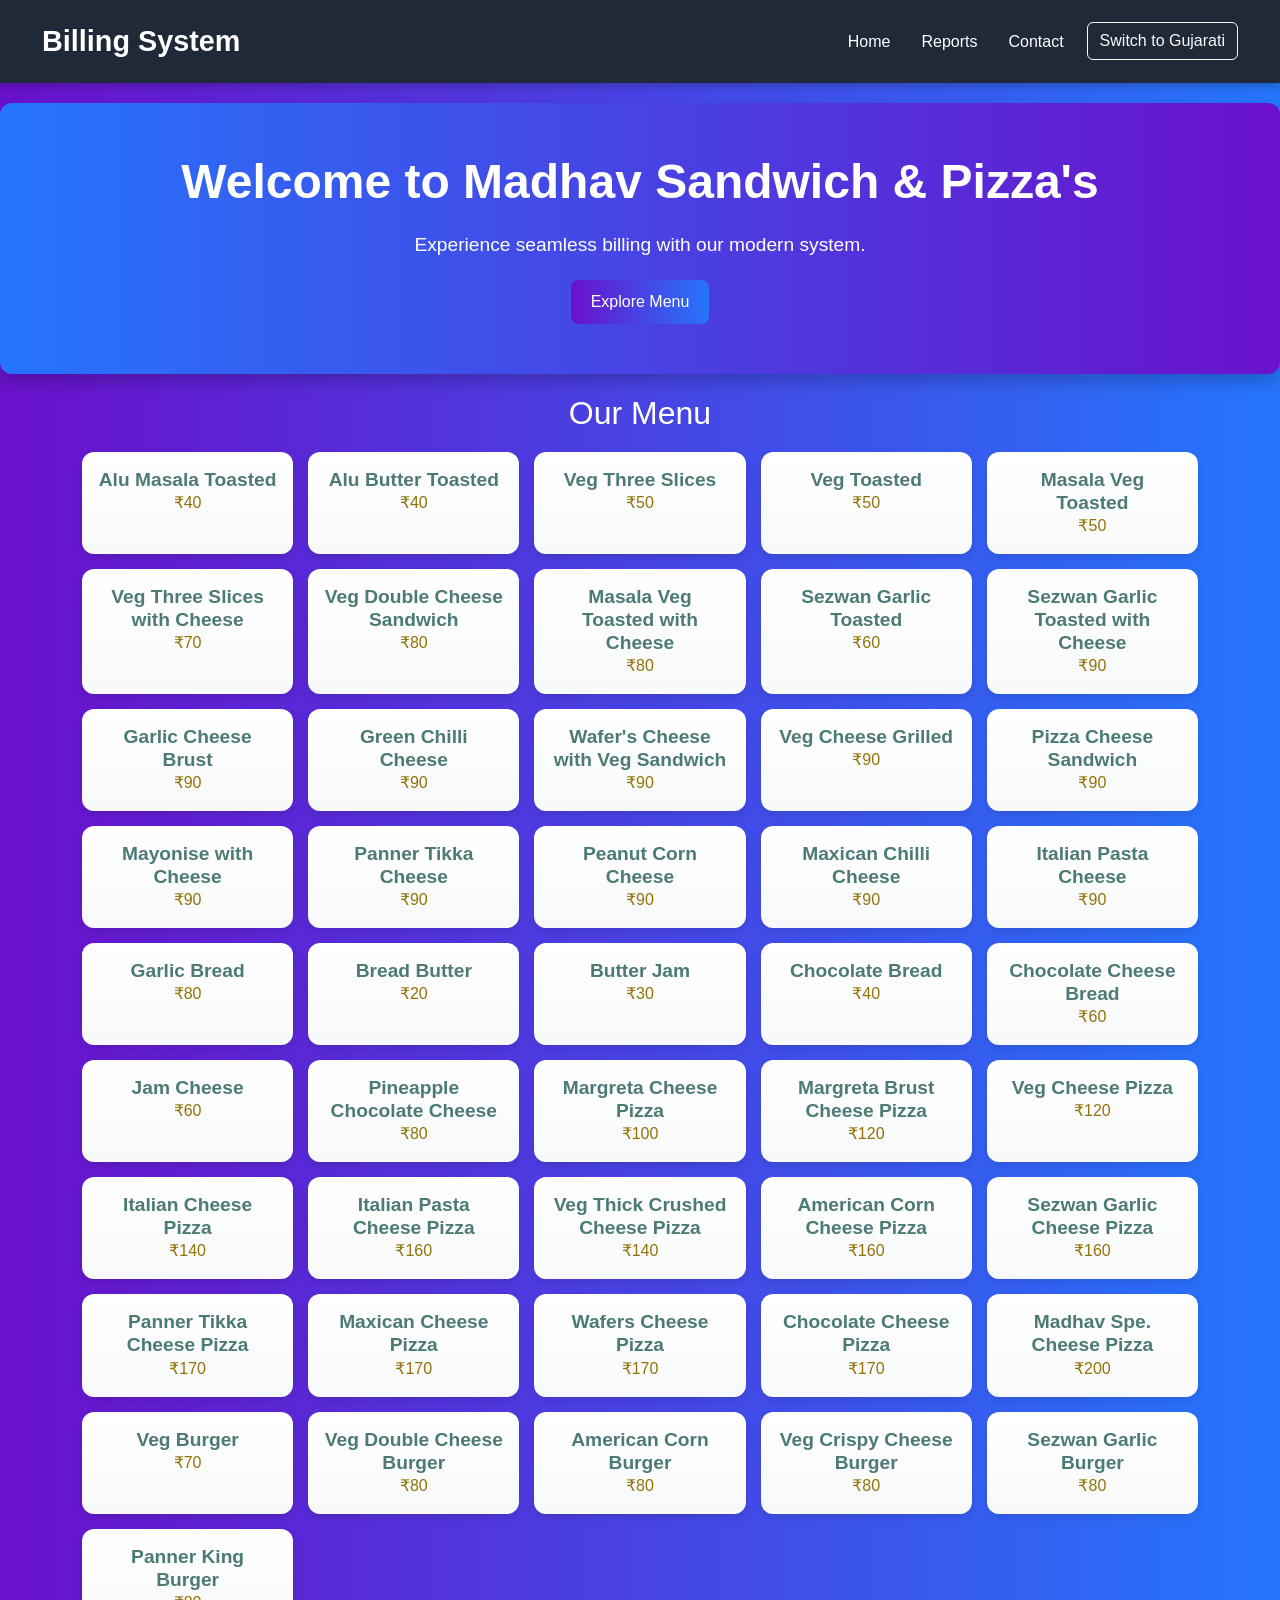
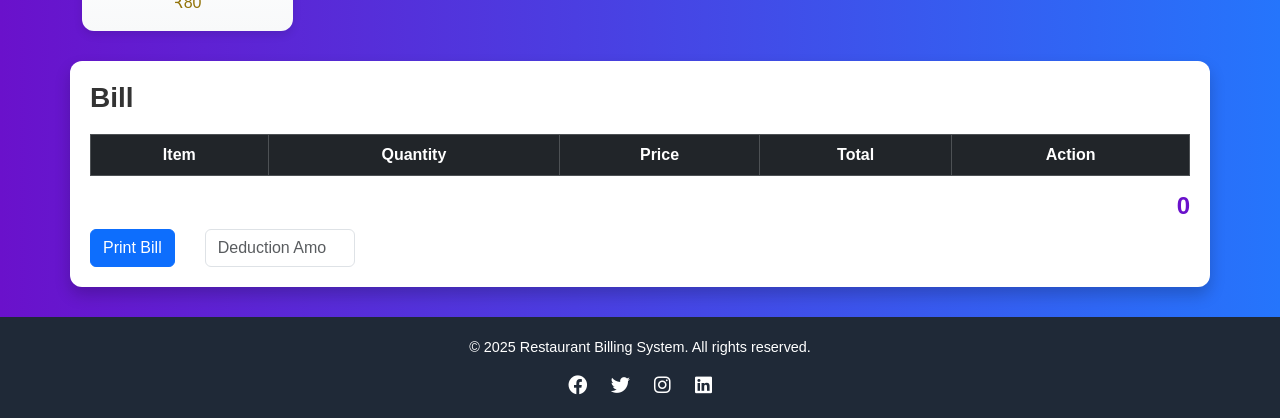
==== index.html @ 5f808d75 "commit" ====
<!DOCTYPE html>
<html lang="en">
<head>
    <meta charset="UTF-8">
    <!-- <meta name="viewport" content="width=device-width, initial-scale=1.0"> -->
    <meta name="viewport" content="width=1000, user-scalable=no">
    <!-- <meta name="viewport" content="width=1000, initial-scale=0.5, user-scalable=no"> -->
    <title>Restaurant Billing System</title>
    <link rel="stylesheet" href="https://cdn.jsdelivr.net/npm/bootstrap@5.3.0/dist/css/bootstrap.min.css">
    <link href="https://cdnjs.cloudflare.com/ajax/libs/font-awesome/6.0.0-beta3/css/all.min.css" rel="stylesheet">
    <link rel="stylesheet" href="style.css">
    <link rel="icon" type="image/x-icon" href="/images/favicon.ico">
    <style>
         .highlight {
        background-color: #ffeb3b; /* Yellow highlight */
        transition: background-color 0.3s ease;
    }
    </style>
</head>
<body>
    <!-- Navbar -->
    <nav class="navbar navbar-expand-lg">
        <div class="container-fluid">
            <a class="navbar-brand" href="#" >Billing System</a>
            <button class="navbar-toggler" type="button" data-bs-toggle="collapse" data-bs-target="#navbarNav" aria-controls="navbarNav" aria-expanded="false" aria-label="Toggle navigation">
                <span class="navbar-toggler-icon"></span>
            </button>
            <div class="collapse navbar-collapse" id="navbarNav">
                <ul class="navbar-nav ms-auto">
                    <li class="nav-item"><a class="nav-link" href="#">Home</a></li>
                    <li class="nav-item"><a class="nav-link" href="reports.html">Reports</a></li>
                    <li class="nav-item"><a class="nav-link" href="#">Contact</a></li>
                    <li class="nav-item">
                        <button id="language-toggle" class="btn btn-outline-light">Switch to Gujarati</button>
                    </li>
                </ul>
            </div>
        </div>
    </nav>

    <!-- Hero Section -->
    <div class="hero">
        <h1>Welcome to Madhav Sandwich & Pizza's</h1>
        <p>Experience seamless billing with our modern system.</p>
        <button onclick="scrollToBottom()">Explore Menu</button>
    </div>

    <!-- Menu Section -->
    <div class="container">
        <h2 class="text-center">Our Menu</h2>
        <div id="menu-items" class="menu-grid">
            <!-- Items will be dynamically loaded here -->
        </div>
    </div>

    <!-- Bill Section -->
    <div class="container bill-section">
        <h3>Bill</h3>
        <table class="table table-bordered table-hover">
            <thead class="table-dark">
                <tr>
                    <th>Item</th>
                    <th>Quantity</th>
                    <th>Price</th>
                    <th>Total</th>
                    <th>Action</th>
                </tr>
            </thead>
            <tbody id="bill-items">
                <!-- Selected items will be shown here -->
            </tbody>
        </table>
        <h4 class="text-end">Grand Total: <span id="grand-total">0</span></h4>
        <div class="d-flex flex-column flex-md-row justify-content-start align-items-center">
            <button class="btn btn-primary mb-2 mb-md-0" id="print_btn" onclick="printBill()">Print Bill</button>
            <input type="number" id="deduction-amount" class="form-control me-2" placeholder="Deduction Amount" style="width: 150px; margin-left: 30px;">
        </div>
    </div>

    <!-- Footer -->
    <footer>
        <p>&copy; 2025 Restaurant Billing System. All rights reserved.</p>
        <div class="social-icons">
            <i class="fab fa-facebook"></i>
            <i class="fab fa-twitter"></i>
            <i class="fab fa-instagram"></i>
            <i class="fab fa-linkedin"></i>
        </div>
    </footer>

    <script src="https://cdn.jsdelivr.net/npm/bootstrap@5.3.0/dist/js/bootstrap.bundle.min.js"></script>
    <script src="script.js"></script>
    <script>
        function highlightItem(element) {
            // alert("Item clicked: " + element.innerText);
            // Add the highlight class
            element.classList.add('highlight');
    
            // Remove the highlight class after 300 milliseconds
            setTimeout(() => {
                element.classList.remove('highlight');
            }, 1000);
        }
    </script>
</body>
</html>
---- style.css ----
body {
    background: linear-gradient(to right, #6a11cb, #2575fc);
    font-family: 'Poppins', sans-serif;
    color: #ffffff;
    margin: 0;
    padding: 0;
}

/* Navbar */
.navbar {
    background-color: #1f2937;
    padding: 15px 30px;
    box-shadow: 0 4px 8px rgba(0, 0, 0, 0.2);
}
.navbar-brand {
    color: #ffffff !important;
    font-weight: bold;
    font-size: 1.8rem;
}
.navbar-nav .nav-link {
    color: #ffffff !important;
    margin-right: 15px;
    font-size: 1rem;
}
.navbar-nav .nav-link:hover {
    color: #6a11cb !important;
}

/* Hero Section */
.hero {
    text-align: center;
    padding: 50px 20px;
    background: linear-gradient(to right, #2575fc, #6a11cb);
    color: #ffffff;
    border-radius: 12px;
    margin: 20px auto;
    box-shadow: 0 8px 16px rgba(0, 0, 0, 0.2);
}
.hero h1 {
    font-size: 3rem;
    font-weight: bold;
}
.hero p {
    font-size: 1.2rem;
    margin: 20px 0;
}
.hero button {
    background: linear-gradient(to right, #6a11cb, #2575fc);
    border: none;
    padding: 10px 20px;
    font-size: 1rem;
    color: #ffffff;
    border-radius: 8px;
    transition: transform 0.3s, background 0.3s;
}
.hero button:hover {
    background: linear-gradient(to right, #2575fc, #6a11cb);
    transform: scale(1.1);
}

/* Menu Grid */
/* .menu-grid {
    display: grid;
    grid-template-columns: repeat(auto-fit, minmax(250px, 1fr));
    gap: 20px;
    margin-top: 20px;
} */
.menu-grid {
    display: grid;
    grid-template-columns: repeat(auto-fit, minmax(200px, 1fr));
    gap: 15px;
    margin-top: 20px;
}
.item-card {
    cursor: pointer;
    transition: transform 0.3s, box-shadow 0.3s;
    border: none;
    padding: 16px;
    border-radius: 12px;
    background: linear-gradient(to bottom, #ffffff, #f8f9fa);
    text-align: center;
    box-shadow: 0 4px 8px rgba(0, 0, 0, 0.1);
}
.item-card:hover {
    transform: scale(1.05);
    box-shadow: 0 8px 16px rgba(0, 0, 0, 0.2);
}
.item-card img {
    max-width: 100%;
    border-radius: 8px;
    margin-bottom: 10px;
}
.item-card h5 {
    font-size: 1.2rem;
    font-weight: bold;
    color: #333333;
}
.item-card p {
    font-size: 1rem;
    color: #666666;
}

/* Bill Section */
.bill-section {
    background-color: #ffffff;
    border-radius: 12px;
    padding: 20px;
    box-shadow: 0 8px 16px rgba(0, 0, 0, 0.2);
    margin-top: 30px;
}
.bill-section h3 {
    font-weight: bold;
    color: #333333;
}
.table {
    margin-top: 20px;
}
.table th, .table td {
    text-align: center;
    vertical-align: middle;
}
#grand-total {
    font-size: 1.5rem;
    font-weight: bold;
    color: #6a11cb;
}

/* Footer */
footer {
    margin-top: 30px;
    text-align: center;
    color: #ffffff;
    font-size: 0.9rem;
    padding: 20px 0;
    background-color: #1f2937;
}
footer .social-icons i {
    margin: 0 10px;
    font-size: 1.2rem;
    color: #ffffff;
    transition: color 0.3s;
}
footer .social-icons i:hover {
    color: #6a11cb;
}
.highlight{
    background-color: #ffeb3b; /* Yellow highlight */
        /* transition: background-color 0.3s ease; */
}
.item-card:click{
    background-color: #ffeb3b;
}

/* Responsive Design */
@media (max-width: 1024px) {
    .hero h1 {
        font-size: 3rem;
    }
    .hero p {
        font-size: 2rem;
    }
    .hero button {
        font-size: 2rem;
        padding: 8px 16px;
    }
    .bill-section {
        padding: 15px;
    }
    .table th, .table td {
        font-size: 0.9rem;
    }
    .item-card h5 {
        font-size: 2rem;
    }
    .item-card p {
        font-size: 3rem;
    }
    #name-item{
        color: #cfa61f;
    }
    #print_btn{
        font-size: 2rem;
        padding: 8px 16px;
    }
    .highlight {
        background-color: #ffeb3b; /* Yellow highlight */
        transition: background-color 0.3s ease;
    }
    .item-card:click{
        background-color: #ffeb3b;
    }

    .bill-section {
        background-color: #ffffff;
        border-radius: 12px;
        padding: 20px;
        box-shadow: 0 8px 16px rgba(0, 0, 0, 0.2);
        margin-top: 30px;
        font-size: 2rem;
    }
    .bill-section h3 {
        font-weight: bold;
        color: #333333;
        font-size: 2rem;

    }
    .table {
        margin-top: 20px;
        font-size: 2rem;

    }
    .table th, .table td {
        text-align: center;
        vertical-align: middle;
        font-size: 2rem;

    }
    #grand-total {
        /* font-size: 1.5rem; */
        font-weight: bold;
        color: #6a11cb;
        font-size: 3rem;

    }
}
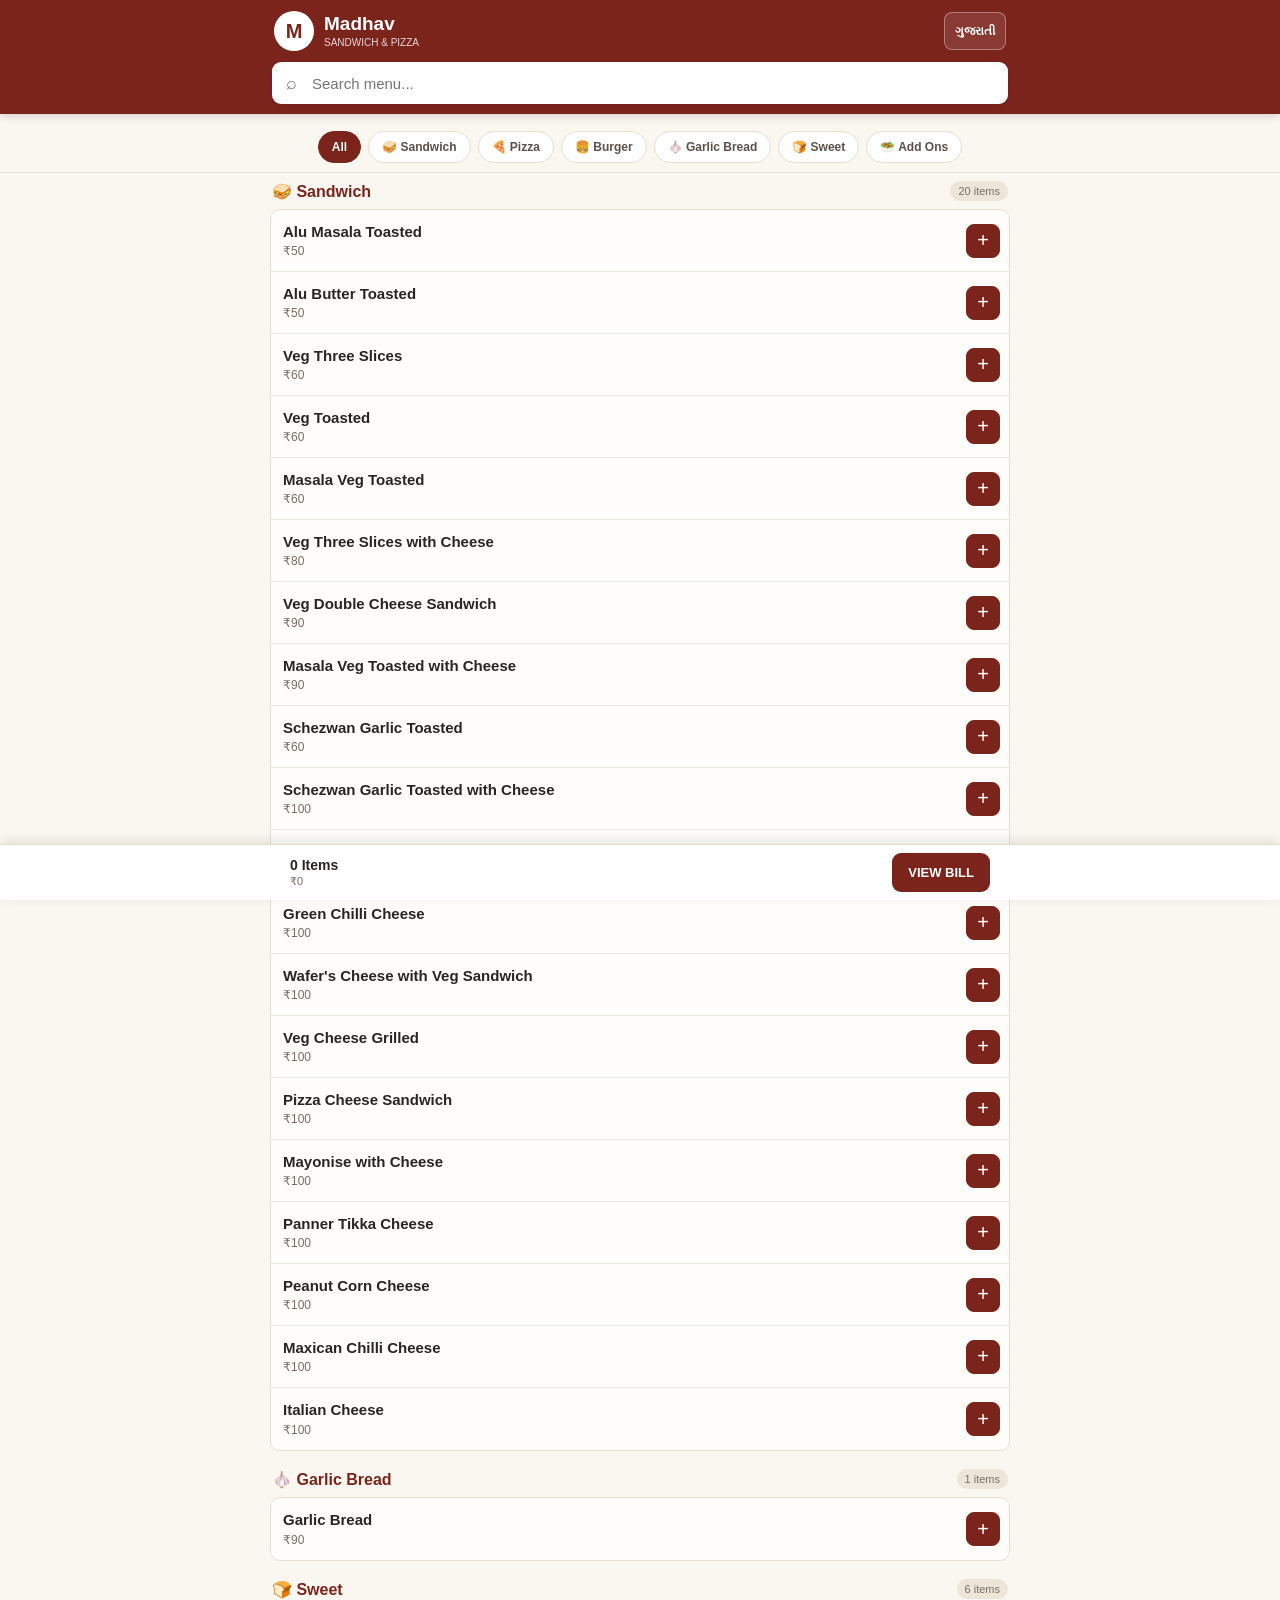
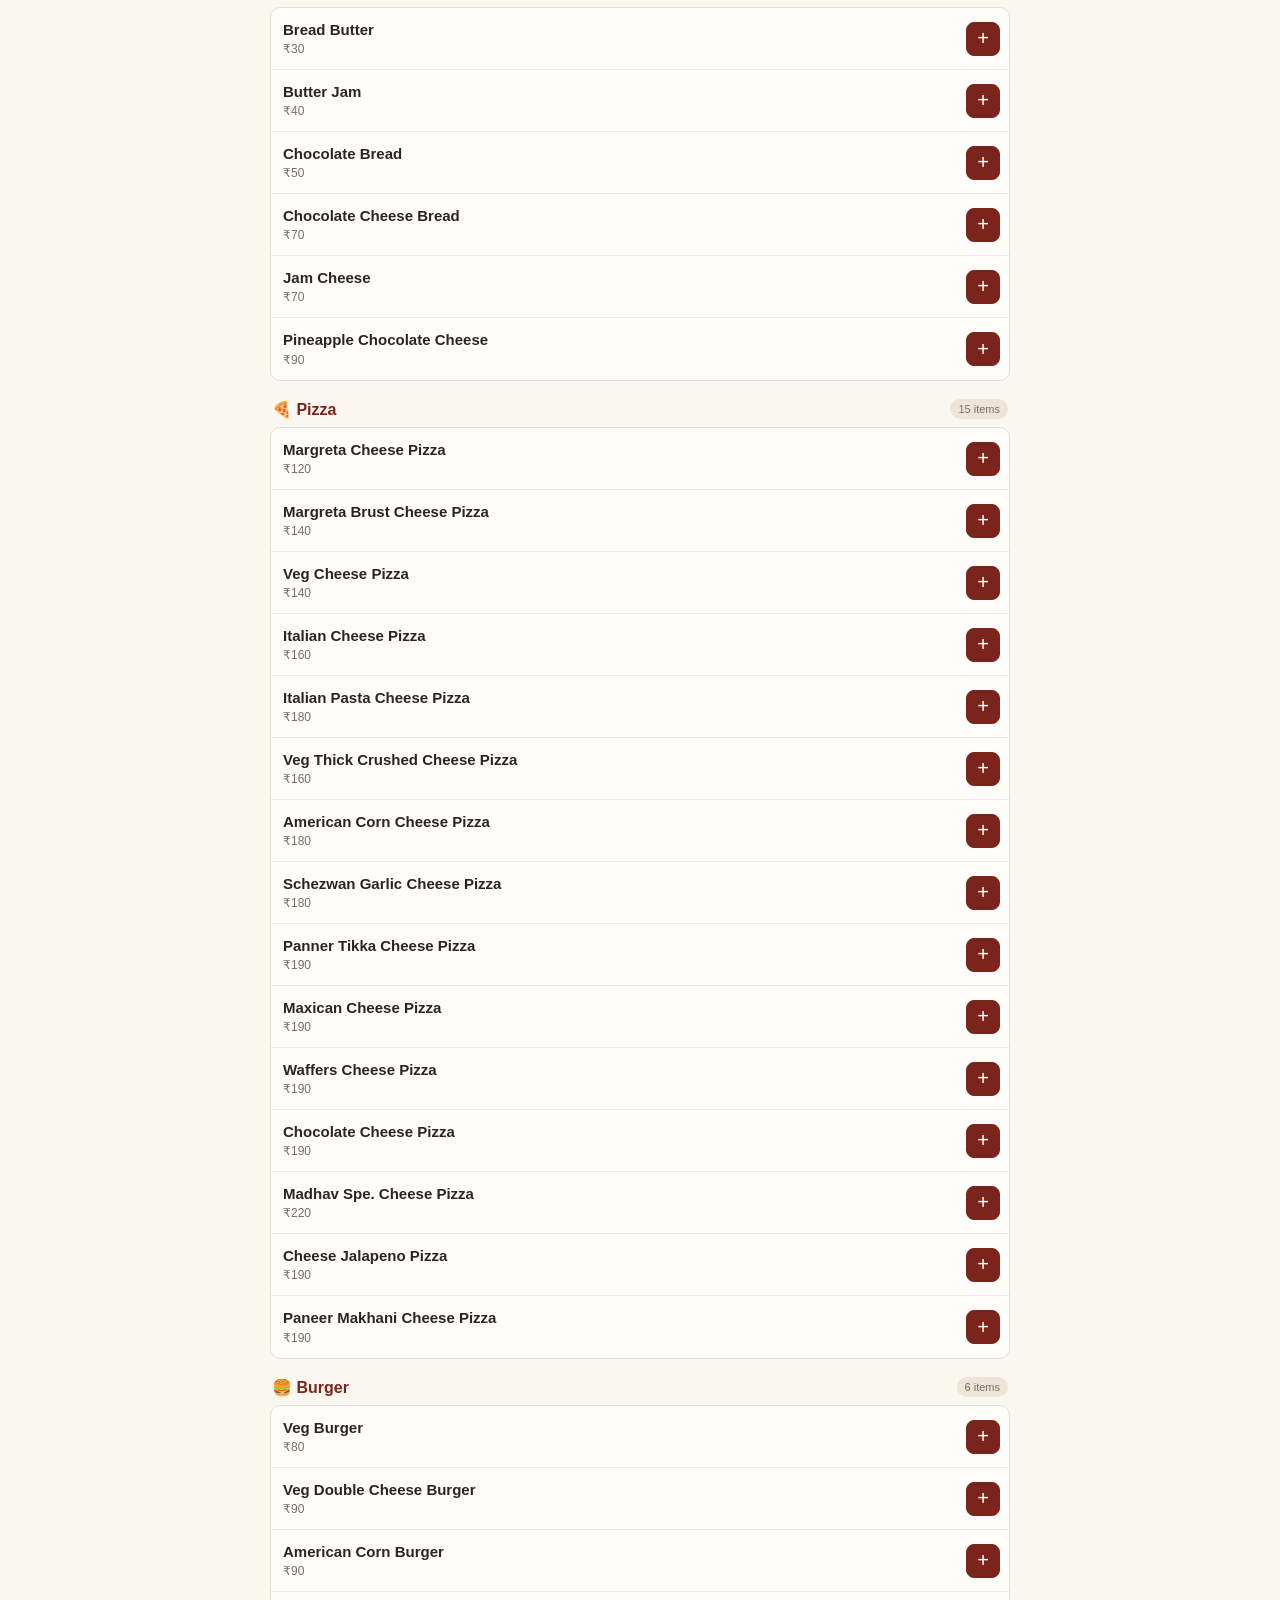
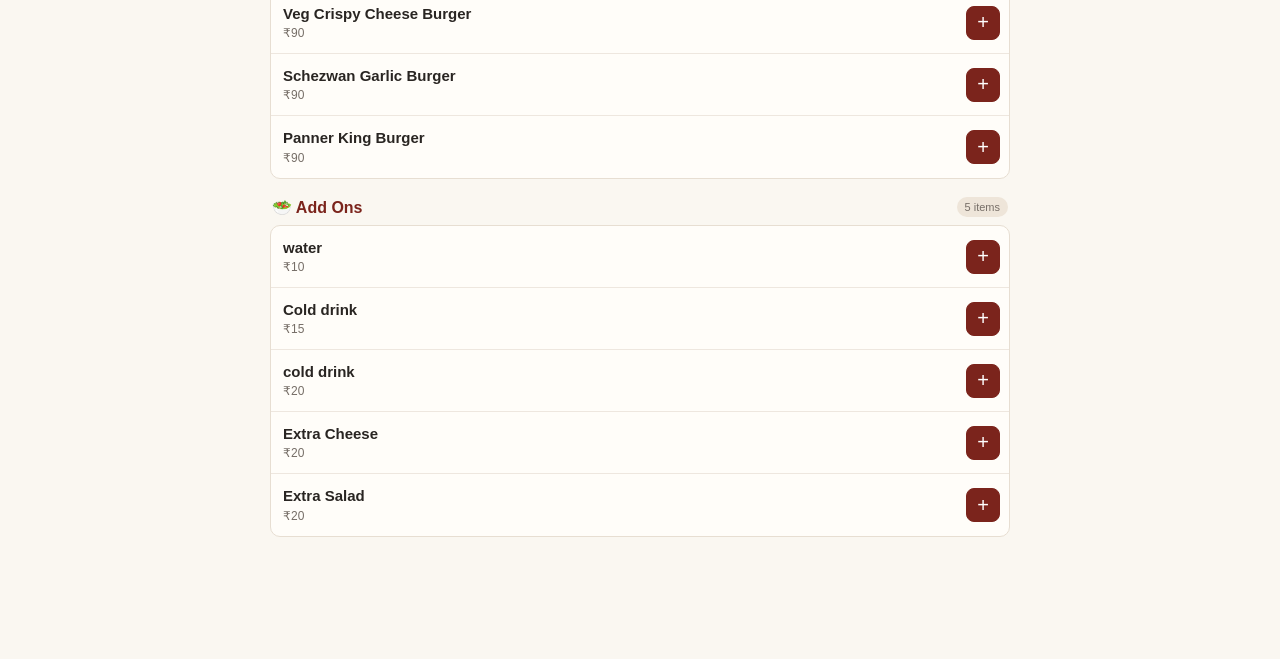
==== commit 405dfe6c: "Rename madhav_billing_single_file.html to index.html" ====
--- a/index.html
+++ b/index.html
@@ -1,106 +1,680 @@
 <!DOCTYPE html>
 <html lang="en">
 <head>
-    <meta charset="UTF-8">
-    <!-- <meta name="viewport" content="width=device-width, initial-scale=1.0"> -->
-    <meta name="viewport" content="width=1000, user-scalable=no">
-    <!-- <meta name="viewport" content="width=1000, initial-scale=0.5, user-scalable=no"> -->
-    <title>Restaurant Billing System</title>
-    <link rel="stylesheet" href="https://cdn.jsdelivr.net/npm/bootstrap@5.3.0/dist/css/bootstrap.min.css">
-    <link href="https://cdnjs.cloudflare.com/ajax/libs/font-awesome/6.0.0-beta3/css/all.min.css" rel="stylesheet">
-    <link rel="stylesheet" href="style.css">
-    <link rel="icon" type="image/x-icon" href="/images/favicon.ico">
-    <style>
-         .highlight {
-        background-color: #ffeb3b; /* Yellow highlight */
-        transition: background-color 0.3s ease;
-    }
-    </style>
+<meta charset="UTF-8">
+<meta name="viewport" content="width=device-width, initial-scale=1.0, maximum-scale=1.0, user-scalable=no">
+<meta name="theme-color" content="#7b241c">
+<title>Madhav Sandwich & Pizza - Billing</title>
+
+<style>
+*{box-sizing:border-box;margin:0;padding:0}
+:root{
+  --red:#7b241c;
+  --red-dark:#5f1b15;
+  --cream:#faf7f1;
+  --card:#fffdf9;
+  --gold:#d7a33d;
+  --green:#3f6338;
+  --text:#292522;
+  --muted:#766e67;
+  --border:#e7ded2;
+  --danger:#b33a2f;
+}
+html,body{min-height:100%;font-family:Arial,Helvetica,sans-serif;background:var(--cream);color:var(--text)}
+body{padding-bottom:86px}
+
+/* Header */
+.header{
+  position:sticky;top:0;z-index:50;
+  background:var(--red);color:#fff;
+  box-shadow:0 2px 8px rgba(0,0,0,.16)
+}
+.header-main{
+  min-height:62px;padding:10px 14px;
+  display:flex;align-items:center;justify-content:space-between;gap:10px
+}
+.brand{display:flex;align-items:center;gap:10px;min-width:0}
+.brand-mark{
+  width:40px;height:40px;border-radius:50%;
+  background:#fff;color:var(--red);
+  display:grid;place-items:center;font-size:20px;font-weight:800
+}
+.brand h1{font-size:19px;line-height:1.05;white-space:nowrap}
+.brand p{font-size:10px;opacity:.82;margin-top:3px}
+.header-actions{display:flex;gap:6px}
+.icon-btn,.lang-btn{
+  border:1px solid rgba(255,255,255,.35);
+  background:rgba(255,255,255,.1);color:#fff;
+  border-radius:8px;min-height:38px;padding:0 10px;
+  font-weight:700;cursor:pointer
+}
+.lang-btn{font-size:12px}
+
+/* Search */
+.search-wrap{padding:0 12px 10px}
+.search{
+  width:100%;height:42px;border:0;border-radius:9px;
+  padding:0 14px 0 40px;font-size:15px;outline:none;
+  background:#fff;color:var(--text);
+  box-shadow:0 1px 5px rgba(0,0,0,.13)
+}
+.search-box{position:relative}
+.search-box span{
+  position:absolute;left:14px;top:50%;transform:translateY(-50%);
+  color:#777;font-size:18px
+}
+
+/* Categories */
+.categories{
+  position:sticky;top:122px;z-index:40;
+  background:var(--cream);border-bottom:1px solid var(--border);
+  padding:9px 10px;display:flex;gap:7px;overflow-x:auto;
+  scrollbar-width:none
+}
+.categories::-webkit-scrollbar{display:none}
+.category{
+  flex:0 0 auto;border:1px solid var(--border);
+  background:#fff;border-radius:20px;padding:8px 13px;
+  font-size:12px;font-weight:700;color:#5b5149;cursor:pointer
+}
+.category.active{background:var(--red);border-color:var(--red);color:#fff}
+
+/* Main */
+.main{max-width:700px;margin:auto;padding:12px 10px}
+.section{margin-bottom:18px;scroll-margin-top:175px}
+.section-title{
+  display:flex;align-items:center;justify-content:space-between;
+  margin:4px 2px 8px
+}
+.section-title h2{font-size:16px;color:var(--red)}
+.section-title span{
+  font-size:11px;color:var(--muted);background:#eee5d9;
+  padding:4px 8px;border-radius:12px
+}
+.menu-list{
+  background:var(--card);border:1px solid var(--border);
+  border-radius:10px;overflow:hidden
+}
+.item{
+  min-height:58px;padding:8px 9px 8px 12px;
+  display:flex;align-items:center;gap:9px;
+  border-bottom:1px solid #eee7df
+}
+.item:last-child{border-bottom:0}
+.item-info{min-width:0;flex:1}
+.item-name{font-size:14px;font-weight:600;line-height:1.25}
+.item-price{font-size:12px;color:var(--muted);margin-top:3px}
+.qty-controls{display:flex;align-items:center;gap:6px}
+.qty{
+  min-width:22px;text-align:center;font-size:12px;font-weight:700
+}
+.add-btn,.minus-btn,.plus-btn{
+  width:34px;height:34px;border-radius:8px;border:1px solid var(--red);
+  display:grid;place-items:center;font-size:20px;cursor:pointer
+}
+.add-btn,.plus-btn{background:var(--red);color:#fff}
+.minus-btn{background:#fff;color:var(--red)}
+.add-btn:active,.plus-btn:active,.minus-btn:active{transform:scale(.96)}
+.selected{
+  background:#fff8ee;
+  border-left:3px solid var(--gold);
+  padding-left:9px
+}
+
+/* Empty */
+.empty{text-align:center;padding:38px 15px;color:var(--muted);font-size:14px}
+
+/* Bottom cart */
+.cart-bar{
+  position:fixed;left:0;right:0;bottom:0;z-index:80;
+  background:#fff;border-top:1px solid var(--border);
+  box-shadow:0 -3px 12px rgba(0,0,0,.1);
+  padding:8px 10px calc(8px + env(safe-area-inset-bottom))
+}
+.cart-inner{max-width:700px;margin:auto;display:flex;align-items:center;gap:9px}
+.cart-summary{flex:1;min-width:0}
+.cart-summary strong{display:block;font-size:14px}
+.cart-summary small{display:block;color:var(--muted);font-size:11px;margin-top:2px}
+.view-bill{
+  border:0;background:var(--red);color:#fff;
+  border-radius:9px;padding:12px 16px;font-weight:800;
+  font-size:13px;cursor:pointer
+}
+
+/* Drawer/modal */
+.overlay{
+  display:none;position:fixed;inset:0;z-index:100;
+  background:rgba(0,0,0,.5)
+}
+.overlay.show{display:block}
+.sheet{
+  position:absolute;left:0;right:0;bottom:0;
+  max-height:90vh;background:#fff;border-radius:16px 16px 0 0;
+  overflow:hidden;display:flex;flex-direction:column
+}
+.sheet-head{
+  padding:13px 15px;border-bottom:1px solid var(--border);
+  display:flex;align-items:center;justify-content:space-between
+}
+.sheet-head h2{font-size:18px;color:var(--red)}
+.close{
+  width:34px;height:34px;border:0;border-radius:50%;
+  background:#f1ebe3;color:#333;font-size:20px;cursor:pointer
+}
+.bill-content{padding:10px 14px;overflow:auto}
+.bill-row{
+  display:flex;justify-content:space-between;gap:10px;
+  padding:10px 0;border-bottom:1px dashed #ddd
+}
+.bill-name{font-size:13px;font-weight:600}
+.bill-meta{font-size:11px;color:var(--muted);margin-top:3px}
+.bill-total{
+  padding:13px 0;font-size:17px;font-weight:800;
+  display:flex;justify-content:space-between
+}
+.bill-actions{
+  padding:10px 14px 14px;border-top:1px solid var(--border);
+  display:flex;gap:8px
+}
+.action{
+  flex:1;height:44px;border-radius:8px;border:1px solid var(--border);
+  background:#fff;font-weight:700;cursor:pointer
+}
+.action.primary{background:var(--red);border-color:var(--red);color:#fff}
+.action.danger{color:var(--danger);border-color:#e4c3be}
+
+/* Toast */
+.toast{
+  position:fixed;left:50%;bottom:92px;transform:translateX(-50%) translateY(15px);
+  z-index:150;background:#27231f;color:#fff;padding:9px 13px;
+  border-radius:8px;font-size:12px;opacity:0;pointer-events:none;
+  transition:.2s
+}
+.toast.show{opacity:1;transform:translateX(-50%) translateY(0)}
+
+/* Desktop */
+@media(min-width:701px){
+  body{padding-bottom:92px}
+  .header-main,.search-wrap,.main{max-width:760px;margin-left:auto;margin-right:auto}
+  .categories{justify-content:center}
+  .item{min-height:62px}
+  .item-name{font-size:15px}
+  .sheet{left:50%;right:auto;width:620px;transform:translateX(-50%)}
+}
+
+/* Small phones */
+@media(max-width:360px){
+  .brand h1{font-size:17px}
+  .brand p{font-size:9px}
+  .item-name{font-size:13px}
+  .category{padding:7px 10px}
+  .add-btn,.minus-btn,.plus-btn{width:32px;height:32px}
+  .view-bill{padding:11px 12px}
+}
+</style>
 </head>
+
 <body>
-    <!-- Navbar -->
-    <nav class="navbar navbar-expand-lg">
-        <div class="container-fluid">
-            <a class="navbar-brand" href="#" >Billing System</a>
-            <button class="navbar-toggler" type="button" data-bs-toggle="collapse" data-bs-target="#navbarNav" aria-controls="navbarNav" aria-expanded="false" aria-label="Toggle navigation">
-                <span class="navbar-toggler-icon"></span>
-            </button>
-            <div class="collapse navbar-collapse" id="navbarNav">
-                <ul class="navbar-nav ms-auto">
-                    <li class="nav-item"><a class="nav-link" href="#">Home</a></li>
-                    <li class="nav-item"><a class="nav-link" href="reports.html">Reports</a></li>
-                    <li class="nav-item"><a class="nav-link" href="#">Contact</a></li>
-                    <li class="nav-item">
-                        <button id="language-toggle" class="btn btn-outline-light">Switch to Gujarati</button>
-                    </li>
-                </ul>
-            </div>
+
+<header class="header">
+  <div class="header-main">
+    <div class="brand">
+      <div class="brand-mark">M</div>
+      <div>
+        <h1>Madhav</h1>
+        <p id="subtitle">SANDWICH & PIZZA</p>
+      </div>
+    </div>
+    <div class="header-actions">
+      <button class="lang-btn" id="languageBtn" onclick="toggleLanguage()">ગુજરાતી</button>
+    </div>
+  </div>
+
+  <div class="search-wrap">
+    <div class="search-box">
+      <span>⌕</span>
+      <input id="searchInput" class="search" type="search"
+             placeholder="Search menu..." autocomplete="off">
+    </div>
+  </div>
+</header>
+
+<nav class="categories" id="categories"></nav>
+
+<main class="main" id="menu"></main>
+
+<div class="cart-bar">
+  <div class="cart-inner">
+    <div class="cart-summary">
+      <strong id="cartItems">0 Items</strong>
+      <small id="cartTotal">₹0</small>
+    </div>
+    <button class="view-bill" onclick="openBill()" id="billButton">VIEW BILL</button>
+  </div>
+</div>
+
+<div class="overlay" id="billOverlay" onclick="overlayClick(event)">
+  <div class="sheet">
+    <div class="sheet-head">
+      <h2 id="billTitle">Current Bill</h2>
+      <button class="close" onclick="closeBill()">×</button>
+    </div>
+    <div class="bill-content" id="billContent"></div>
+    <div class="bill-actions">
+      <button class="action danger" onclick="clearCart()">Clear</button>
+      <button class="action primary" onclick="printBill()">Print Bill</button>
+    </div>
+  </div>
+</div>
+
+<div class="toast" id="toast"></div>
+
+<script>
+/* =========================
+   MENU DATA
+   ========================= */
+
+const englishItems = [
+  {id:1,name:"Alu Masala Toasted",price:50,cat:"sandwich"},
+  {id:2,name:"Alu Butter Toasted",price:50,cat:"sandwich"},
+  {id:3,name:"Veg Three Slices",price:60,cat:"sandwich"},
+  {id:4,name:"Veg Toasted",price:60,cat:"sandwich"},
+  {id:5,name:"Masala Veg Toasted",price:60,cat:"sandwich"},
+  {id:6,name:"Veg Three Slices with Cheese",price:80,cat:"sandwich"},
+  {id:7,name:"Veg Double Cheese Sandwich",price:90,cat:"sandwich"},
+  {id:8,name:"Masala Veg Toasted with Cheese",price:90,cat:"sandwich"},
+  {id:9,name:"Schezwan Garlic Toasted",price:60,cat:"sandwich"},
+  {id:10,name:"Schezwan Garlic Toasted with Cheese",price:100,cat:"sandwich"},
+  {id:11,name:"Garlic Cheese Brust",price:100,cat:"sandwich"},
+  {id:12,name:"Green Chilli Cheese",price:100,cat:"sandwich"},
+  {id:13,name:"Wafer's Cheese with Veg Sandwich",price:100,cat:"sandwich"},
+  {id:14,name:"Veg Cheese Grilled",price:100,cat:"sandwich"},
+  {id:15,name:"Pizza Cheese Sandwich",price:100,cat:"sandwich"},
+  {id:16,name:"Mayonise with Cheese",price:100,cat:"sandwich"},
+  {id:17,name:"Panner Tikka Cheese",price:100,cat:"sandwich"},
+  {id:18,name:"Peanut Corn Cheese",price:100,cat:"sandwich"},
+  {id:19,name:"Maxican Chilli Cheese",price:100,cat:"sandwich"},
+  {id:20,name:"Italian Cheese",price:100,cat:"sandwich"},
+
+  {id:21,name:"Garlic Bread",price:90,cat:"garlic"},
+
+  {id:22,name:"Bread Butter",price:30,cat:"sweet"},
+  {id:23,name:"Butter Jam",price:40,cat:"sweet"},
+  {id:24,name:"Chocolate Bread",price:50,cat:"sweet"},
+  {id:25,name:"Chocolate Cheese Bread",price:70,cat:"sweet"},
+  {id:26,name:"Jam Cheese",price:70,cat:"sweet"},
+  {id:27,name:"Pineapple Chocolate Cheese",price:90,cat:"sweet"},
+
+  {id:28,name:"Margreta Cheese Pizza",price:120,cat:"pizza"},
+  {id:29,name:"Margreta Brust Cheese Pizza",price:140,cat:"pizza"},
+  {id:30,name:"Veg Cheese Pizza",price:140,cat:"pizza"},
+  {id:31,name:"Italian Cheese Pizza",price:160,cat:"pizza"},
+  {id:32,name:"Italian Pasta Cheese Pizza",price:180,cat:"pizza"},
+  {id:33,name:"Veg Thick Crushed Cheese Pizza",price:160,cat:"pizza"},
+  {id:34,name:"American Corn Cheese Pizza",price:180,cat:"pizza"},
+  {id:35,name:"Schezwan Garlic Cheese Pizza",price:180,cat:"pizza"},
+  {id:36,name:"Panner Tikka Cheese Pizza",price:190,cat:"pizza"},
+  {id:37,name:"Maxican Cheese Pizza",price:190,cat:"pizza"},
+  {id:38,name:"Waffers Cheese Pizza",price:190,cat:"pizza"},
+  {id:39,name:"Chocolate Cheese Pizza",price:190,cat:"pizza"},
+  {id:40,name:"Madhav Spe. Cheese Pizza",price:220,cat:"pizza"},
+  {id:47,name:"Cheese Jalapeno Pizza",price:190,cat:"pizza"},
+  {id:48,name:"Paneer Makhani Cheese Pizza",price:190,cat:"pizza"},
+
+  {id:41,name:"Veg Burger",price:80,cat:"burger"},
+  {id:42,name:"Veg Double Cheese Burger",price:90,cat:"burger"},
+  {id:43,name:"American Corn Burger",price:90,cat:"burger"},
+  {id:44,name:"Veg Crispy Cheese Burger",price:90,cat:"burger"},
+  {id:45,name:"Schezwan Garlic Burger",price:90,cat:"burger"},
+  {id:46,name:"Panner King Burger",price:90,cat:"burger"},
+
+  {id:53,name:"water",price:10,cat:"addon"},
+  {id:49,name:"Cold drink",price:15,cat:"addon"},
+  {id:50,name:"cold drink",price:20,cat:"addon"},
+  {id:51,name:"Extra Cheese",price:20,cat:"addon"},
+  {id:52,name:"Extra Salad",price:20,cat:"addon"}
+];
+
+const gujaratiItems = [
+  {id:1,name:"આલુ મસાલા ટોસ્ટેડ",price:50,cat:"sandwich"},
+  {id:2,name:"આલુ બટર ટોસ્ટેડ",price:50,cat:"sandwich"},
+  {id:3,name:"વેજ થ્રી સ્લાઇસ",price:60,cat:"sandwich"},
+  {id:4,name:"વેજ ટોસ્ટેડ",price:60,cat:"sandwich"},
+  {id:5,name:"મસાલા વેજ ટોસ્ટેડ",price:60,cat:"sandwich"},
+  {id:6,name:"વેજ થ્રી સ્લાઇસ વિથ ચીઝ",price:80,cat:"sandwich"},
+  {id:7,name:"વેજ ડબલ ચીઝ સેન્ડવિચ",price:90,cat:"sandwich"},
+  {id:8,name:"મસાલા વેજ ટોસ્ટેડ વિથ ચીઝ",price:90,cat:"sandwich"},
+  {id:9,name:"શેજવાન ગાર્લિક ટોસ્ટેડ",price:60,cat:"sandwich"},
+  {id:10,name:"શેજવાન ગાર્લિક ટોસ્ટેડ વિથ ચીઝ",price:100,cat:"sandwich"},
+  {id:11,name:"ગાર્લિક ચીઝ બર્સ્ટ",price:100,cat:"sandwich"},
+  {id:12,name:"ગ્રીન ચિલી ચીઝ",price:100,cat:"sandwich"},
+  {id:13,name:"વેફર્સ ચીઝ વિથ વેજ સેન્ડવિચ",price:100,cat:"sandwich"},
+  {id:14,name:"વેજ ચીઝ ગ્રિલ્ડ",price:100,cat:"sandwich"},
+  {id:15,name:"પિઝ્ઝા ચીઝ સેન્ડવિચ",price:100,cat:"sandwich"},
+  {id:16,name:"મેયોનીઝ વિથ ચીઝ",price:100,cat:"sandwich"},
+  {id:17,name:"પનીર ટિક્કા ચીઝ",price:100,cat:"sandwich"},
+  {id:18,name:"પીનટ કોર્ન ચીઝ",price:100,cat:"sandwich"},
+  {id:19,name:"મેક્સિકન ચિલી ચીઝ",price:100,cat:"sandwich"},
+  {id:20,name:"ઈટાલિયન ચીઝ",price:100,cat:"sandwich"},
+
+  {id:21,name:"ગાર્લિક બ્રેડ",price:90,cat:"garlic"},
+
+  {id:22,name:"બ્રેડ બટર",price:30,cat:"sweet"},
+  {id:23,name:"બટર જામ",price:40,cat:"sweet"},
+  {id:24,name:"ચોકલેટ બ્રેડ",price:50,cat:"sweet"},
+  {id:25,name:"ચોકલેટ ચીઝ બ્રેડ",price:70,cat:"sweet"},
+  {id:26,name:"જામ ચીઝ",price:70,cat:"sweet"},
+  {id:27,name:"પાઈનએપલ ચોકલેટ ચીઝ",price:90,cat:"sweet"},
+
+  {id:28,name:"માર્ગ્રેટા ચીઝ પિઝ્ઝા",price:120,cat:"pizza"},
+  {id:29,name:"માર્ગ્રેટા બર્સ્ટ ચીઝ પિઝ્ઝા",price:140,cat:"pizza"},
+  {id:30,name:"વેજ ચીઝ પિઝ્ઝા",price:140,cat:"pizza"},
+  {id:31,name:"ઈટાલિયન ચીઝ પિઝ્ઝા",price:160,cat:"pizza"},
+  {id:32,name:"ઈટાલિયન પાસ્તા ચીઝ પિઝ્ઝા",price:180,cat:"pizza"},
+  {id:33,name:"વેજ થિક ક્રસ્ટ ચીઝ પિઝ્ઝા",price:160,cat:"pizza"},
+  {id:34,name:"અમેરિકન કોર્ન ચીઝ પિઝ્ઝા",price:180,cat:"pizza"},
+  {id:35,name:"શેજવાન ગાર્લિક ચીઝ પિઝ્ઝા",price:180,cat:"pizza"},
+  {id:36,name:"પનીર ટિક્કા ચીઝ પિઝ્ઝા",price:190,cat:"pizza"},
+  {id:37,name:"મેક્સિકન ચીઝ પિઝ્ઝા",price:190,cat:"pizza"},
+  {id:38,name:"વેફર્સ ચીઝ પિઝ્ઝા",price:190,cat:"pizza"},
+  {id:39,name:"ચોકલેટ ચીઝ પિઝ્ઝા",price:190,cat:"pizza"},
+  {id:40,name:"માધવ સ્પેશિયલ ચીઝ પિઝ્ઝા",price:220,cat:"pizza"},
+  {id:47,name:"ચીઝ જલાપેનો પિઝ્ઝા",price:190,cat:"pizza"},
+  {id:48,name:"પનીર મખાની ચીઝ પિઝ્ઝા",price:190,cat:"pizza"},
+
+  {id:41,name:"વેજ બર્ગર",price:80,cat:"burger"},
+  {id:42,name:"વેજ ડબલ ચીઝ બર્ગર",price:90,cat:"burger"},
+  {id:43,name:"અમેરિકન કોર્ન બર્ગર",price:90,cat:"burger"},
+  {id:44,name:"વેજ ક્રિસ્પી ચીઝ બર્ગર",price:90,cat:"burger"},
+  {id:45,name:"શેજવાન ગાર્લિક બર્ગર",price:90,cat:"burger"},
+  {id:46,name:"પનીર કિંગ બર્ગર",price:90,cat:"burger"},
+
+{id:53,name:"પાણી",price:10,cat:"addon"},
+  {id:49,name:"કોલ્ડ ડ્રિંક",price:15,cat:"addon"},
+ {id:50,name:"કોલ્ડ ડ્રિંક",price:20,cat:"addon"},
+  {id:51,name:"એક્સ્ટ્રા ચીઝ",price:20,cat:"addon"},
+  {id:52,name:"એક્સ્ટ્રા સલાડ",price:20,cat:"addon"},
+];
+
+const categories = [
+  {id:"all", en:"All", gu:"બધું"},
+  {id:"sandwich", en:"🥪 Sandwich", gu:"🥪 સેન્ડવિચ"},
+  {id:"pizza", en:"🍕 Pizza", gu:"🍕 પિઝ્ઝા"},
+  {id:"burger", en:"🍔 Burger", gu:"🍔 બર્ગર"},
+  {id:"garlic", en:"🧄 Garlic Bread", gu:"🧄 ગાર્લિક બ્રેડ"},
+  {id:"sweet", en:"🍞 Sweet", gu:"🍞 સ્વીટ"},
+  {id:"addon", en:"🥗 Add Ons", gu:"🥗 એડ ઓન"}
+];
+
+let gujarati = false;
+let activeCategory = "all";
+let cart = {};
+let searchText = "";
+
+function items(){
+  return gujarati ? gujaratiItems : englishItems;
+}
+
+function categoryName(cat){
+  const c = categories.find(x=>x.id===cat);
+  return c ? (gujarati ? c.gu : c.en) : cat;
+}
+
+function renderCategories(){
+  const el = document.getElementById("categories");
+  el.innerHTML = categories.map(c => `
+    <button class="category ${activeCategory===c.id?"active":""}"
+      onclick="selectCategory('${c.id}')">${gujarati?c.gu:c.en}</button>
+  `).join("");
+}
+
+function renderMenu(){
+  const menu = document.getElementById("menu");
+  const q = searchText.trim().toLowerCase();
+
+  let filtered = items().filter(item=>{
+    const matchesCategory = activeCategory==="all" || item.cat===activeCategory;
+    const matchesSearch = !q || item.name.toLowerCase().includes(q);
+    return matchesCategory && matchesSearch;
+  });
+
+  if(!filtered.length){
+    menu.innerHTML = `<div class="empty">${gujarati?"કોઈ આઇટમ મળી નથી":"No items found"}</div>`;
+    return;
+  }
+
+  let html = "";
+  const groups = activeCategory==="all"
+    ? [...new Set(filtered.map(x=>x.cat))]
+    : [activeCategory];
+
+  groups.forEach(cat=>{
+    const group = filtered.filter(x=>x.cat===cat);
+    if(!group.length)return;
+
+    html += `
+      <section class="section" id="section-${cat}">
+        <div class="section-title">
+          <h2>${categoryName(cat)}</h2>
+          <span>${group.length} ${gujarati?"આઇટમ":"items"}</span>
         </div>
-    </nav>
-
-    <!-- Hero Section -->
-    <div class="hero">
-        <h1>Welcome to Madhav Sandwich & Pizza's</h1>
-        <p>Experience seamless billing with our modern system.</p>
-        <button onclick="scrollToBottom()">Explore Menu</button>
-    </div>
-
-    <!-- Menu Section -->
-    <div class="container">
-        <h2 class="text-center">Our Menu</h2>
-        <div id="menu-items" class="menu-grid">
-            <!-- Items will be dynamically loaded here -->
+        <div class="menu-list">
+          ${group.map(renderItem).join("")}
         </div>
-    </div>
-
-    <!-- Bill Section -->
-    <div class="container bill-section">
-        <h3>Bill</h3>
-        <table class="table table-bordered table-hover">
-            <thead class="table-dark">
-                <tr>
-                    <th>Item</th>
-                    <th>Quantity</th>
-                    <th>Price</th>
-                    <th>Total</th>
-                    <th>Action</th>
-                </tr>
-            </thead>
-            <tbody id="bill-items">
-                <!-- Selected items will be shown here -->
-            </tbody>
-        </table>
-        <h4 class="text-end">Grand Total: <span id="grand-total">0</span></h4>
-        <div class="d-flex flex-column flex-md-row justify-content-start align-items-center">
-            <button class="btn btn-primary mb-2 mb-md-0" id="print_btn" onclick="printBill()">Print Bill</button>
-            <input type="number" id="deduction-amount" class="form-control me-2" placeholder="Deduction Amount" style="width: 150px; margin-left: 30px;">
+      </section>
+    `;
+  });
+
+  menu.innerHTML = html;
+}
+
+function renderItem(item){
+  const qty = cart[item.id] || 0;
+  return `
+    <div class="item ${qty?"selected":""}">
+      <div class="item-info">
+        <div class="item-name">${escapeHtml(item.name)}</div>
+        <div class="item-price">₹${item.price}</div>
+      </div>
+      <div class="qty-controls">
+        ${qty ? `
+          <button class="minus-btn" onclick="changeQty(${item.id},-1)">−</button>
+          <span class="qty">${qty}</span>
+          <button class="plus-btn" onclick="changeQty(${item.id},1)">+</button>
+        ` : `
+          <button class="add-btn" onclick="changeQty(${item.id},1)">+</button>
+        `}
+      </div>
+    </div>
+  `;
+}
+
+function escapeHtml(value){
+  return String(value).replace(/[&<>"']/g,c=>({
+    "&":"&amp;","<":"&lt;",">":"&gt;",'"':"&quot;","'":"&#039;"
+  }[c]));
+}
+
+function selectCategory(cat){
+  activeCategory = cat;
+  renderCategories();
+  renderMenu();
+
+  if(cat!=="all"){
+    setTimeout(()=>{
+      const section = document.getElementById("section-"+cat);
+      if(section) section.scrollIntoView({behavior:"smooth",block:"start"});
+    },30);
+  }
+}
+
+function changeQty(id, delta){
+  cart[id] = Math.max(0,(cart[id]||0)+delta);
+  if(cart[id]===0) delete cart[id];
+  renderMenu();
+  updateCart();
+}
+
+function updateCart(){
+  let count=0,total=0;
+  Object.entries(cart).forEach(([id,qty])=>{
+    const item = englishItems.find(x=>x.id===Number(id));
+    if(item){count+=qty;total+=item.price*qty}
+  });
+  document.getElementById("cartItems").textContent =
+    `${count} ${gujarati?(count===1?"આઇટમ":"આઇટમ્સ"):(count===1?"Item":"Items")}`;
+  document.getElementById("cartTotal").textContent = "₹"+total;
+  document.getElementById("billButton").textContent =
+    gujarati ? "બિલ જુઓ" : "VIEW BILL";
+}
+
+function toggleLanguage(){
+  gujarati=!gujarati;
+  document.documentElement.lang = gujarati ? "gu" : "en";
+  document.getElementById("languageBtn").textContent =
+    gujarati ? "English" : "ગુજરાતી";
+  document.getElementById("subtitle").textContent =
+    gujarati ? "સેન્ડવિચ અને પિઝ્ઝા" : "SANDWICH & PIZZA";
+  document.getElementById("searchInput").placeholder =
+    gujarati ? "મેનુ શોધો..." : "Search menu...";
+  renderCategories();
+  renderMenu();
+  updateCart();
+  if(document.getElementById("billOverlay").classList.contains("show")) renderBill();
+}
+
+document.getElementById("searchInput").addEventListener("input",e=>{
+  searchText=e.target.value;
+  renderMenu();
+});
+
+function openBill(){
+  document.getElementById("billOverlay").classList.add("show");
+  renderBill();
+}
+
+function closeBill(){
+  document.getElementById("billOverlay").classList.remove("show");
+}
+
+function overlayClick(e){
+  if(e.target.id==="billOverlay") closeBill();
+}
+
+function renderBill(){
+  const content = document.getElementById("billContent");
+  const entries = Object.entries(cart);
+
+  document.getElementById("billTitle").textContent =
+    gujarati ? "વર્તમાન બિલ" : "Current Bill";
+
+  if(!entries.length){
+    content.innerHTML = `<div class="empty">${gujarati?"હજુ કોઈ આઇટમ ઉમેરેલ નથી":"No items added yet"}</div>`;
+    return;
+  }
+
+  let total=0;
+  content.innerHTML = entries.map(([id,qty])=>{
+    const item = items().find(x=>x.id===Number(id));
+    const baseItem = englishItems.find(x=>x.id===Number(id));
+    const line = baseItem.price*qty;
+    total += line;
+    return `
+      <div class="bill-row">
+        <div>
+          <div class="bill-name">${escapeHtml(item.name)}</div>
+          <div class="bill-meta">₹${baseItem.price} × ${qty}</div>
         </div>
-    </div>
-
-    <!-- Footer -->
-    <footer>
-        <p>&copy; 2025 Restaurant Billing System. All rights reserved.</p>
-        <div class="social-icons">
-            <i class="fab fa-facebook"></i>
-            <i class="fab fa-twitter"></i>
-            <i class="fab fa-instagram"></i>
-            <i class="fab fa-linkedin"></i>
-        </div>
-    </footer>
-
-    <script src="https://cdn.jsdelivr.net/npm/bootstrap@5.3.0/dist/js/bootstrap.bundle.min.js"></script>
-    <script src="script.js"></script>
-    <script>
-        function highlightItem(element) {
-            // alert("Item clicked: " + element.innerText);
-            // Add the highlight class
-            element.classList.add('highlight');
-    
-            // Remove the highlight class after 300 milliseconds
-            setTimeout(() => {
-                element.classList.remove('highlight');
-            }, 1000);
-        }
-    </script>
+        <strong>₹${line}</strong>
+      </div>
+    `;
+  }).join("") + `
+    <div class="bill-total">
+      <span>${gujarati?"કુલ":"Total"}</span>
+      <span>₹${total}</span>
+    </div>
+  `;
+}
+
+function clearCart(){
+  if(!Object.keys(cart).length)return;
+  cart={};
+  renderMenu();
+  updateCart();
+  renderBill();
+  showToast(gujarati?"બિલ સાફ કરવામાં આવ્યું":"Bill cleared");
+}
+
+function printBill(){
+  if(!Object.keys(cart).length){
+    showToast(gujarati?"પહેલા આઇટમ ઉમેરો":"Add items first");
+    return;
+  }
+
+  const entries=Object.entries(cart);
+  let total=0;
+  let rows="";
+
+  entries.forEach(([id,qty])=>{
+    const item=englishItems.find(x=>x.id===Number(id));
+    if(!item)return;
+    const line=item.price*qty;
+    total+=line;
+    rows+=`<tr><td>${item.name}</td><td>${qty}</td><td>₹${line}</td></tr>`;
+  });
+
+  const w=window.open("","_blank","width=420,height=700");
+  if(!w){
+    showToast("Allow pop-ups to print");
+    return;
+  }
+
+  w.document.write(`
+    <!doctype html>
+    <html>
+    <head>
+      <title>Madhav Bill</title>
+      <style>
+        body{font-family:Arial,sans-serif;padding:18px;color:#222}
+        h1{text-align:center;margin:0;font-size:24px}
+        p{text-align:center;margin:4px 0 16px;color:#666}
+        table{width:100%;border-collapse:collapse}
+        th,td{padding:8px 4px;border-bottom:1px solid #ddd;text-align:left;font-size:13px}
+        th:nth-child(2),td:nth-child(2){text-align:center}
+        th:last-child,td:last-child{text-align:right}
+        .total{font-size:18px;font-weight:bold;text-align:right;margin-top:15px}
+      </style>
+    </head>
+    <body>
+      <h1>Madhav</h1>
+      <p>Sandwich & Pizza</p>
+      <table>
+        <thead><tr><th>Item</th><th>Qty</th><th>Amount</th></tr></thead>
+        <tbody>${rows}</tbody>
+      </table>
+      <div class="total">Total: ₹${total}</div>
+      <p>Thank you! Visit again.</p>
+      <script>window.onload=()=>window.print();<\/script>
+    </body>
+    </html>
+  `);
+  w.document.close();
+}
+
+let toastTimer;
+function showToast(message){
+  const t=document.getElementById("toast");
+  t.textContent=message;
+  t.classList.add("show");
+  clearTimeout(toastTimer);
+  toastTimer=setTimeout(()=>t.classList.remove("show"),1800);
+}
+
+/* Initial render */
+renderCategories();
+renderMenu();
+updateCart();
+</script>
+
 </body>
-</html>+</html>
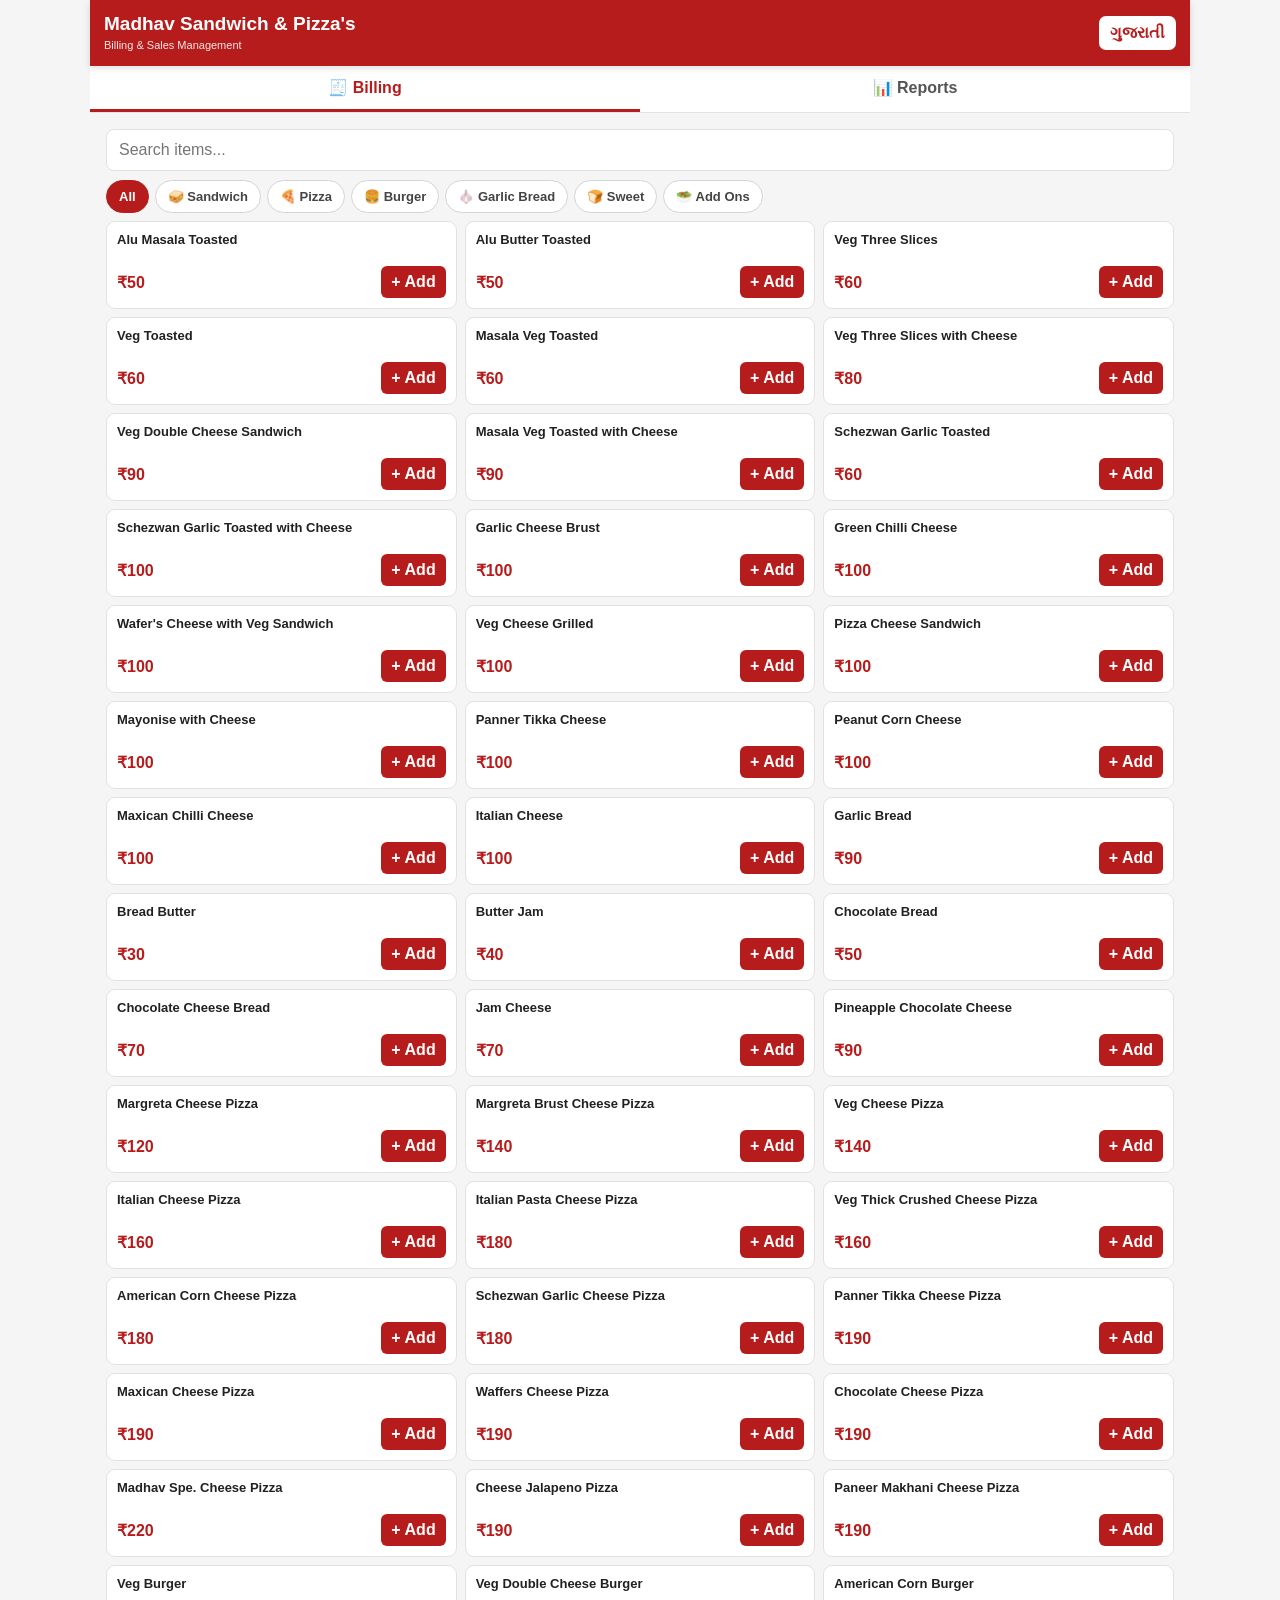
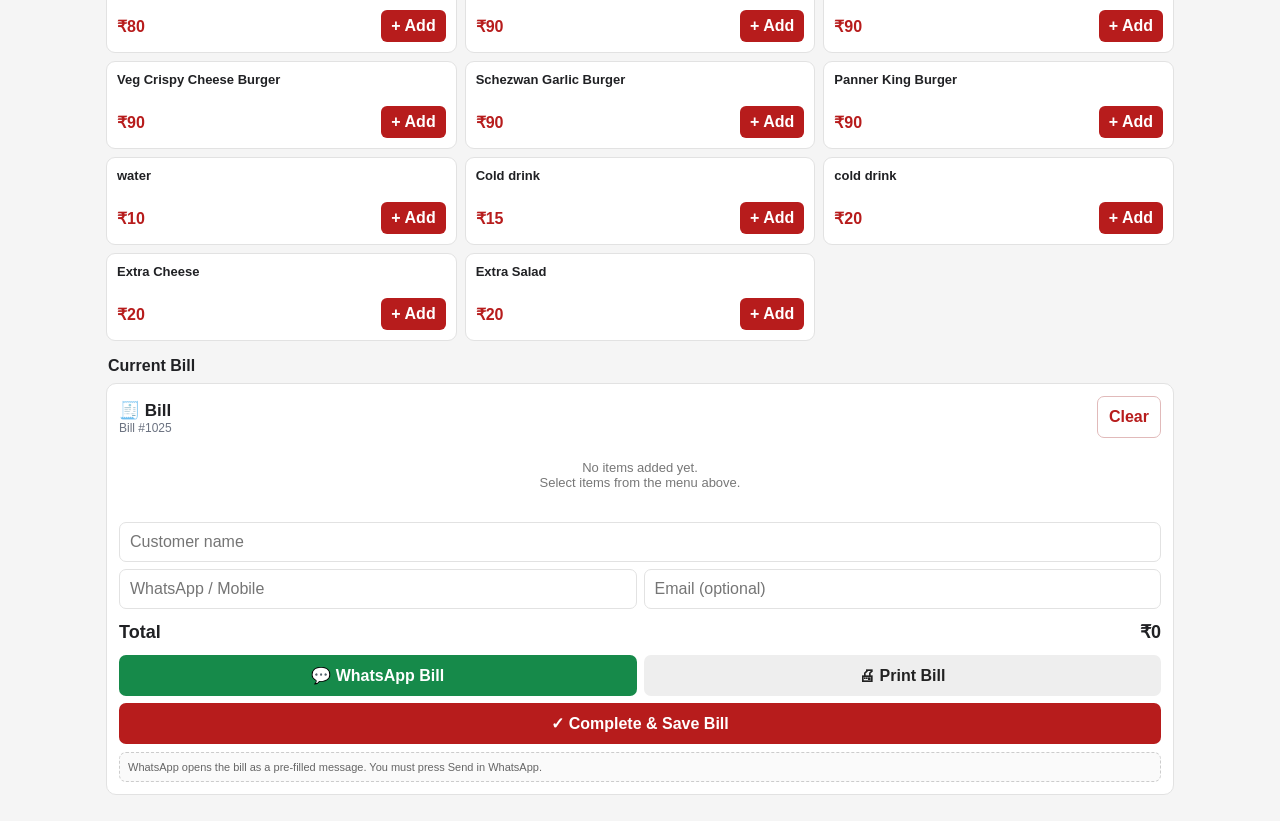
==== commit c5c411ba: "Rename Madhav_Billing_System (1).html to index.html" ====
--- a/index.html
+++ b/index.html
@@ -2,679 +2,512 @@
 <html lang="en">
 <head>
 <meta charset="UTF-8">
-<meta name="viewport" content="width=device-width, initial-scale=1.0, maximum-scale=1.0, user-scalable=no">
-<meta name="theme-color" content="#7b241c">
-<title>Madhav Sandwich & Pizza - Billing</title>
-
+<meta name="viewport" content="width=device-width, initial-scale=1.0, viewport-fit=cover">
+<meta name="theme-color" content="#b71c1c">
+<title>Madhav Sandwich & Pizza's - Billing</title>
 <style>
-*{box-sizing:border-box;margin:0;padding:0}
+*{box-sizing:border-box}
 :root{
-  --red:#7b241c;
-  --red-dark:#5f1b15;
-  --cream:#faf7f1;
-  --card:#fffdf9;
-  --gold:#d7a33d;
-  --green:#3f6338;
-  --text:#292522;
-  --muted:#766e67;
-  --border:#e7ded2;
-  --danger:#b33a2f;
-}
-html,body{min-height:100%;font-family:Arial,Helvetica,sans-serif;background:var(--cream);color:var(--text)}
-body{padding-bottom:86px}
-
-/* Header */
-.header{
-  position:sticky;top:0;z-index:50;
-  background:var(--red);color:#fff;
-  box-shadow:0 2px 8px rgba(0,0,0,.16)
-}
-.header-main{
-  min-height:62px;padding:10px 14px;
-  display:flex;align-items:center;justify-content:space-between;gap:10px
-}
-.brand{display:flex;align-items:center;gap:10px;min-width:0}
-.brand-mark{
-  width:40px;height:40px;border-radius:50%;
-  background:#fff;color:var(--red);
-  display:grid;place-items:center;font-size:20px;font-weight:800
-}
-.brand h1{font-size:19px;line-height:1.05;white-space:nowrap}
-.brand p{font-size:10px;opacity:.82;margin-top:3px}
-.header-actions{display:flex;gap:6px}
-.icon-btn,.lang-btn{
-  border:1px solid rgba(255,255,255,.35);
-  background:rgba(255,255,255,.1);color:#fff;
-  border-radius:8px;min-height:38px;padding:0 10px;
-  font-weight:700;cursor:pointer
-}
-.lang-btn{font-size:12px}
-
-/* Search */
-.search-wrap{padding:0 12px 10px}
-.search{
-  width:100%;height:42px;border:0;border-radius:9px;
-  padding:0 14px 0 40px;font-size:15px;outline:none;
-  background:#fff;color:var(--text);
-  box-shadow:0 1px 5px rgba(0,0,0,.13)
-}
-.search-box{position:relative}
-.search-box span{
-  position:absolute;left:14px;top:50%;transform:translateY(-50%);
-  color:#777;font-size:18px
-}
-
-/* Categories */
-.categories{
-  position:sticky;top:122px;z-index:40;
-  background:var(--cream);border-bottom:1px solid var(--border);
-  padding:9px 10px;display:flex;gap:7px;overflow-x:auto;
-  scrollbar-width:none
-}
+  --red:#b71c1c;--red2:#d32f2f;--dark:#202124;--muted:#6b7280;
+  --bg:#f5f5f5;--card:#fff;--border:#e2e2e2;--green:#18794e;
+}
+body{margin:0;font-family:Arial,Helvetica,sans-serif;background:var(--bg);color:var(--dark)}
+button,input{font:inherit}
+button{cursor:pointer}
+.app{max-width:1100px;margin:auto;min-height:100vh}
+header{background:var(--red);color:white;padding:13px 14px;position:sticky;top:0;z-index:20;box-shadow:0 2px 7px #0002}
+.head{display:flex;align-items:center;justify-content:space-between;gap:10px}
+.brand h1{font-size:19px;margin:0;font-weight:800}
+.brand small{opacity:.9;font-size:11px}
+.lang{border:1px solid #ffffff66;background:#fff;color:var(--red);border-radius:7px;padding:7px 10px;font-weight:700}
+.tabs{display:flex;background:white;border-bottom:1px solid var(--border);position:sticky;top:59px;z-index:19}
+.tab{flex:1;padding:12px;border:0;background:white;font-weight:700;color:#555;border-bottom:3px solid transparent}
+.tab.active{color:var(--red);border-bottom-color:var(--red)}
+.page{padding:10px}
+.hidden{display:none!important}
+.search{display:flex;gap:7px;margin-bottom:9px}
+.search input{width:100%;padding:11px 12px;border:1px solid var(--border);border-radius:8px;background:white;outline:none}
+.search input:focus{border-color:var(--red2)}
+.categories{display:flex;gap:6px;overflow-x:auto;padding-bottom:8px;scrollbar-width:none}
 .categories::-webkit-scrollbar{display:none}
-.category{
-  flex:0 0 auto;border:1px solid var(--border);
-  background:#fff;border-radius:20px;padding:8px 13px;
-  font-size:12px;font-weight:700;color:#5b5149;cursor:pointer
-}
-.category.active{background:var(--red);border-color:var(--red);color:#fff}
-
-/* Main */
-.main{max-width:700px;margin:auto;padding:12px 10px}
-.section{margin-bottom:18px;scroll-margin-top:175px}
-.section-title{
-  display:flex;align-items:center;justify-content:space-between;
-  margin:4px 2px 8px
-}
-.section-title h2{font-size:16px;color:var(--red)}
-.section-title span{
-  font-size:11px;color:var(--muted);background:#eee5d9;
-  padding:4px 8px;border-radius:12px
-}
-.menu-list{
-  background:var(--card);border:1px solid var(--border);
-  border-radius:10px;overflow:hidden
-}
-.item{
-  min-height:58px;padding:8px 9px 8px 12px;
-  display:flex;align-items:center;gap:9px;
-  border-bottom:1px solid #eee7df
-}
-.item:last-child{border-bottom:0}
-.item-info{min-width:0;flex:1}
-.item-name{font-size:14px;font-weight:600;line-height:1.25}
-.item-price{font-size:12px;color:var(--muted);margin-top:3px}
-.qty-controls{display:flex;align-items:center;gap:6px}
-.qty{
-  min-width:22px;text-align:center;font-size:12px;font-weight:700
-}
-.add-btn,.minus-btn,.plus-btn{
-  width:34px;height:34px;border-radius:8px;border:1px solid var(--red);
-  display:grid;place-items:center;font-size:20px;cursor:pointer
-}
-.add-btn,.plus-btn{background:var(--red);color:#fff}
-.minus-btn{background:#fff;color:var(--red)}
-.add-btn:active,.plus-btn:active,.minus-btn:active{transform:scale(.96)}
-.selected{
-  background:#fff8ee;
-  border-left:3px solid var(--gold);
-  padding-left:9px
-}
-
-/* Empty */
-.empty{text-align:center;padding:38px 15px;color:var(--muted);font-size:14px}
-
-/* Bottom cart */
-.cart-bar{
-  position:fixed;left:0;right:0;bottom:0;z-index:80;
-  background:#fff;border-top:1px solid var(--border);
-  box-shadow:0 -3px 12px rgba(0,0,0,.1);
-  padding:8px 10px calc(8px + env(safe-area-inset-bottom))
-}
-.cart-inner{max-width:700px;margin:auto;display:flex;align-items:center;gap:9px}
-.cart-summary{flex:1;min-width:0}
-.cart-summary strong{display:block;font-size:14px}
-.cart-summary small{display:block;color:var(--muted);font-size:11px;margin-top:2px}
-.view-bill{
-  border:0;background:var(--red);color:#fff;
-  border-radius:9px;padding:12px 16px;font-weight:800;
-  font-size:13px;cursor:pointer
-}
-
-/* Drawer/modal */
-.overlay{
-  display:none;position:fixed;inset:0;z-index:100;
-  background:rgba(0,0,0,.5)
-}
-.overlay.show{display:block}
-.sheet{
-  position:absolute;left:0;right:0;bottom:0;
-  max-height:90vh;background:#fff;border-radius:16px 16px 0 0;
-  overflow:hidden;display:flex;flex-direction:column
-}
-.sheet-head{
-  padding:13px 15px;border-bottom:1px solid var(--border);
-  display:flex;align-items:center;justify-content:space-between
-}
-.sheet-head h2{font-size:18px;color:var(--red)}
-.close{
-  width:34px;height:34px;border:0;border-radius:50%;
-  background:#f1ebe3;color:#333;font-size:20px;cursor:pointer
-}
-.bill-content{padding:10px 14px;overflow:auto}
-.bill-row{
-  display:flex;justify-content:space-between;gap:10px;
-  padding:10px 0;border-bottom:1px dashed #ddd
-}
-.bill-name{font-size:13px;font-weight:600}
-.bill-meta{font-size:11px;color:var(--muted);margin-top:3px}
-.bill-total{
-  padding:13px 0;font-size:17px;font-weight:800;
-  display:flex;justify-content:space-between
-}
-.bill-actions{
-  padding:10px 14px 14px;border-top:1px solid var(--border);
-  display:flex;gap:8px
-}
-.action{
-  flex:1;height:44px;border-radius:8px;border:1px solid var(--border);
-  background:#fff;font-weight:700;cursor:pointer
-}
-.action.primary{background:var(--red);border-color:var(--red);color:#fff}
-.action.danger{color:var(--danger);border-color:#e4c3be}
-
-/* Toast */
-.toast{
-  position:fixed;left:50%;bottom:92px;transform:translateX(-50%) translateY(15px);
-  z-index:150;background:#27231f;color:#fff;padding:9px 13px;
-  border-radius:8px;font-size:12px;opacity:0;pointer-events:none;
-  transition:.2s
-}
-.toast.show{opacity:1;transform:translateX(-50%) translateY(0)}
-
-/* Desktop */
-@media(min-width:701px){
-  body{padding-bottom:92px}
-  .header-main,.search-wrap,.main{max-width:760px;margin-left:auto;margin-right:auto}
-  .categories{justify-content:center}
-  .item{min-height:62px}
-  .item-name{font-size:15px}
-  .sheet{left:50%;right:auto;width:620px;transform:translateX(-50%)}
-}
-
-/* Small phones */
-@media(max-width:360px){
-  .brand h1{font-size:17px}
-  .brand p{font-size:9px}
-  .item-name{font-size:13px}
-  .category{padding:7px 10px}
-  .add-btn,.minus-btn,.plus-btn{width:32px;height:32px}
-  .view-bill{padding:11px 12px}
+.cat{white-space:nowrap;border:1px solid #d4d4d4;background:white;color:#444;border-radius:18px;padding:8px 12px;font-size:13px;font-weight:700}
+.cat.active{background:var(--red);border-color:var(--red);color:white}
+.menu-grid{display:grid;grid-template-columns:repeat(2,minmax(0,1fr));gap:8px}
+.item{background:white;border:1px solid var(--border);border-radius:9px;padding:10px;min-height:88px;display:flex;flex-direction:column;justify-content:space-between}
+.item-name{font-size:13px;font-weight:700;line-height:1.25}
+.item-bottom{display:flex;align-items:center;justify-content:space-between;margin-top:9px}
+.price{font-weight:800;color:var(--red)}
+.add{border:0;background:var(--red);color:white;border-radius:6px;padding:7px 10px;font-weight:800}
+.section-title{font-size:16px;font-weight:800;margin:16px 2px 8px}
+.bill-card,.report-card{background:white;border:1px solid var(--border);border-radius:10px;padding:12px;margin-bottom:10px}
+.bill-top{display:flex;justify-content:space-between;align-items:center}
+.bill-title{font-size:17px;font-weight:800}
+.bill-number{font-size:12px;color:var(--muted)}
+.bill-items{margin-top:9px}
+.cart-row{display:grid;grid-template-columns:1fr auto;gap:7px;padding:9px 0;border-bottom:1px solid #eee}
+.cart-name{font-size:13px;font-weight:700}
+.cart-sub{font-size:11px;color:var(--muted);margin-top:3px}
+.qty{display:flex;align-items:center;gap:6px}
+.qty button{width:27px;height:27px;border:1px solid #ccc;background:#fafafa;border-radius:5px;font-weight:900}
+.qty span{min-width:19px;text-align:center;font-weight:800}
+.row-total{font-size:13px;font-weight:800;text-align:right;margin-top:4px}
+.form-grid{display:grid;grid-template-columns:1fr 1fr;gap:7px;margin-top:10px}
+.form-grid input{width:100%;padding:10px;border:1px solid var(--border);border-radius:7px;outline:none}
+.form-grid .full{grid-column:1/-1}
+.total-box{display:flex;justify-content:space-between;align-items:center;padding:12px 0;font-size:18px;font-weight:900}
+.actions{display:grid;grid-template-columns:1fr 1fr;gap:7px}
+.action{padding:11px;border-radius:7px;border:0;font-weight:800}
+.whatsapp{background:#168a4a;color:white}
+.print{background:#eee;color:#222}
+.complete{background:var(--red);color:white;grid-column:1/-1}
+.clear{background:white;color:#b71c1c;border:1px solid #e1baba!important}
+.empty{text-align:center;color:#777;padding:22px 5px;font-size:13px}
+.stats{display:grid;grid-template-columns:repeat(2,1fr);gap:8px}
+.stat{background:white;border:1px solid var(--border);border-radius:9px;padding:12px}
+.stat small{color:var(--muted);display:block;font-size:11px}
+.stat strong{font-size:21px;display:block;margin-top:4px}
+.chart{display:flex;align-items:flex-end;gap:6px;height:180px;padding:12px 3px 3px;border-bottom:1px solid #ddd}
+.bar-wrap{height:100%;flex:1;display:flex;flex-direction:column;justify-content:flex-end;align-items:center;gap:4px}
+.bar{width:100%;max-width:42px;background:var(--red);border-radius:4px 4px 0 0;min-height:2px}
+.bar-val{font-size:9px;color:#555}
+.bar-label{font-size:9px;color:#666}
+.list{margin:0;padding:0;list-style:none}
+.list li{display:flex;justify-content:space-between;gap:8px;padding:9px 0;border-bottom:1px solid #eee;font-size:13px}
+.list li:last-child{border-bottom:0}
+.pill{background:#fbeaea;color:var(--red);padding:3px 7px;border-radius:12px;font-weight:700;font-size:11px}
+.report-actions{display:grid;grid-template-columns:1fr 1fr;gap:7px}
+.report-actions button{padding:10px;border:1px solid #ccc;background:white;border-radius:7px;font-weight:700}
+.notice{font-size:11px;color:#666;background:#fafafa;border:1px dashed #ccc;padding:8px;border-radius:7px;margin-top:8px}
+@media(min-width:700px){
+  .page{padding:16px}
+  .menu-grid{grid-template-columns:repeat(3,minmax(0,1fr))}
+  .stats{grid-template-columns:repeat(4,1fr)}
 }
 </style>
 </head>
-
 <body>
-
-<header class="header">
-  <div class="header-main">
+<div class="app">
+<header>
+  <div class="head">
     <div class="brand">
-      <div class="brand-mark">M</div>
+      <h1>Madhav Sandwich &amp; Pizza's</h1>
+      <small>Billing &amp; Sales Management</small>
+    </div>
+    <button class="lang" id="langBtn" onclick="toggleLang()">ગુજરાતી</button>
+  </div>
+</header>
+
+<nav class="tabs">
+  <button class="tab active" id="billingTab" onclick="showPage('billing')">🧾 Billing</button>
+  <button class="tab" id="reportsTab" onclick="showPage('reports')">📊 Reports</button>
+</nav>
+
+<main>
+<section id="billingPage" class="page">
+  <div class="search">
+    <input id="search" type="search" placeholder="Search items..." oninput="renderMenu()">
+  </div>
+  <div class="categories" id="categories"></div>
+  <div class="menu-grid" id="menu"></div>
+
+  <div class="section-title">Current Bill</div>
+  <div class="bill-card">
+    <div class="bill-top">
       <div>
-        <h1>Madhav</h1>
-        <p id="subtitle">SANDWICH & PIZZA</p>
+        <div class="bill-title">🧾 Bill</div>
+        <div class="bill-number" id="billNo"></div>
       </div>
+      <button class="action clear" onclick="clearCart()">Clear</button>
     </div>
-    <div class="header-actions">
-      <button class="lang-btn" id="languageBtn" onclick="toggleLanguage()">ગુજરાતી</button>
+    <div id="cart"></div>
+
+    <div class="form-grid">
+      <input id="customer" class="full" placeholder="Customer name">
+      <input id="phone" placeholder="WhatsApp / Mobile">
+      <input id="email" placeholder="Email (optional)">
+    </div>
+
+    <div class="total-box">
+      <span>Total</span><span id="total">₹0</span>
+    </div>
+
+    <div class="actions">
+      <button class="action whatsapp" onclick="whatsappBill()">💬 WhatsApp Bill</button>
+      <button class="action print" onclick="printBill()">🖨 Print Bill</button>
+      <button class="action complete" onclick="completeBill()">✓ Complete &amp; Save Bill</button>
+    </div>
+    <div class="notice">WhatsApp opens the bill as a pre-filled message. You must press Send in WhatsApp.</div>
+  </div>
+</section>
+
+<section id="reportsPage" class="page hidden">
+  <div class="section-title">Sales Overview</div>
+  <div class="stats">
+    <div class="stat"><small>Total Sales</small><strong id="rSales">₹0</strong></div>
+    <div class="stat"><small>Bills</small><strong id="rBills">0</strong></div>
+    <div class="stat"><small>Items Sold</small><strong id="rItems">0</strong></div>
+    <div class="stat"><small>Average Bill</small><strong id="rAvg">₹0</strong></div>
+  </div>
+
+  <div class="section-title">Last 7 Days Sales</div>
+  <div class="report-card"><div class="chart" id="chart"></div></div>
+
+  <div class="section-title">Top Selling Items</div>
+  <div class="report-card"><ul class="list" id="topItems"></ul></div>
+
+  <div class="section-title">Category Sales</div>
+  <div class="report-card"><ul class="list" id="catSales"></ul></div>
+
+  <div class="section-title">Recent Bills</div>
+  <div class="report-card"><ul class="list" id="recentBills"></ul></div>
+
+  <div class="report-card">
+    <div class="report-actions">
+      <button onclick="exportReports()">⬇ Export JSON</button>
+      <button onclick="resetReports()">Reset Reports</button>
     </div>
   </div>
-
-  <div class="search-wrap">
-    <div class="search-box">
-      <span>⌕</span>
-      <input id="searchInput" class="search" type="search"
-             placeholder="Search menu..." autocomplete="off">
-    </div>
-  </div>
-</header>
-
-<nav class="categories" id="categories"></nav>
-
-<main class="main" id="menu"></main>
-
-<div class="cart-bar">
-  <div class="cart-inner">
-    <div class="cart-summary">
-      <strong id="cartItems">0 Items</strong>
-      <small id="cartTotal">₹0</small>
-    </div>
-    <button class="view-bill" onclick="openBill()" id="billButton">VIEW BILL</button>
-  </div>
+</section>
+</main>
 </div>
 
-<div class="overlay" id="billOverlay" onclick="overlayClick(event)">
-  <div class="sheet">
-    <div class="sheet-head">
-      <h2 id="billTitle">Current Bill</h2>
-      <button class="close" onclick="closeBill()">×</button>
-    </div>
-    <div class="bill-content" id="billContent"></div>
-    <div class="bill-actions">
-      <button class="action danger" onclick="clearCart()">Clear</button>
-      <button class="action primary" onclick="printBill()">Print Bill</button>
-    </div>
-  </div>
-</div>
-
-<div class="toast" id="toast"></div>
-
 <script>
-/* =========================
-   MENU DATA
-   ========================= */
-
 const englishItems = [
-  {id:1,name:"Alu Masala Toasted",price:50,cat:"sandwich"},
-  {id:2,name:"Alu Butter Toasted",price:50,cat:"sandwich"},
-  {id:3,name:"Veg Three Slices",price:60,cat:"sandwich"},
-  {id:4,name:"Veg Toasted",price:60,cat:"sandwich"},
-  {id:5,name:"Masala Veg Toasted",price:60,cat:"sandwich"},
-  {id:6,name:"Veg Three Slices with Cheese",price:80,cat:"sandwich"},
-  {id:7,name:"Veg Double Cheese Sandwich",price:90,cat:"sandwich"},
-  {id:8,name:"Masala Veg Toasted with Cheese",price:90,cat:"sandwich"},
-  {id:9,name:"Schezwan Garlic Toasted",price:60,cat:"sandwich"},
-  {id:10,name:"Schezwan Garlic Toasted with Cheese",price:100,cat:"sandwich"},
-  {id:11,name:"Garlic Cheese Brust",price:100,cat:"sandwich"},
-  {id:12,name:"Green Chilli Cheese",price:100,cat:"sandwich"},
-  {id:13,name:"Wafer's Cheese with Veg Sandwich",price:100,cat:"sandwich"},
-  {id:14,name:"Veg Cheese Grilled",price:100,cat:"sandwich"},
-  {id:15,name:"Pizza Cheese Sandwich",price:100,cat:"sandwich"},
-  {id:16,name:"Mayonise with Cheese",price:100,cat:"sandwich"},
-  {id:17,name:"Panner Tikka Cheese",price:100,cat:"sandwich"},
-  {id:18,name:"Peanut Corn Cheese",price:100,cat:"sandwich"},
-  {id:19,name:"Maxican Chilli Cheese",price:100,cat:"sandwich"},
-  {id:20,name:"Italian Cheese",price:100,cat:"sandwich"},
-
-  {id:21,name:"Garlic Bread",price:90,cat:"garlic"},
-
-  {id:22,name:"Bread Butter",price:30,cat:"sweet"},
-  {id:23,name:"Butter Jam",price:40,cat:"sweet"},
-  {id:24,name:"Chocolate Bread",price:50,cat:"sweet"},
-  {id:25,name:"Chocolate Cheese Bread",price:70,cat:"sweet"},
-  {id:26,name:"Jam Cheese",price:70,cat:"sweet"},
-  {id:27,name:"Pineapple Chocolate Cheese",price:90,cat:"sweet"},
-
-  {id:28,name:"Margreta Cheese Pizza",price:120,cat:"pizza"},
-  {id:29,name:"Margreta Brust Cheese Pizza",price:140,cat:"pizza"},
-  {id:30,name:"Veg Cheese Pizza",price:140,cat:"pizza"},
-  {id:31,name:"Italian Cheese Pizza",price:160,cat:"pizza"},
-  {id:32,name:"Italian Pasta Cheese Pizza",price:180,cat:"pizza"},
-  {id:33,name:"Veg Thick Crushed Cheese Pizza",price:160,cat:"pizza"},
-  {id:34,name:"American Corn Cheese Pizza",price:180,cat:"pizza"},
-  {id:35,name:"Schezwan Garlic Cheese Pizza",price:180,cat:"pizza"},
-  {id:36,name:"Panner Tikka Cheese Pizza",price:190,cat:"pizza"},
-  {id:37,name:"Maxican Cheese Pizza",price:190,cat:"pizza"},
-  {id:38,name:"Waffers Cheese Pizza",price:190,cat:"pizza"},
-  {id:39,name:"Chocolate Cheese Pizza",price:190,cat:"pizza"},
-  {id:40,name:"Madhav Spe. Cheese Pizza",price:220,cat:"pizza"},
-  {id:47,name:"Cheese Jalapeno Pizza",price:190,cat:"pizza"},
-  {id:48,name:"Paneer Makhani Cheese Pizza",price:190,cat:"pizza"},
-
-  {id:41,name:"Veg Burger",price:80,cat:"burger"},
-  {id:42,name:"Veg Double Cheese Burger",price:90,cat:"burger"},
-  {id:43,name:"American Corn Burger",price:90,cat:"burger"},
-  {id:44,name:"Veg Crispy Cheese Burger",price:90,cat:"burger"},
-  {id:45,name:"Schezwan Garlic Burger",price:90,cat:"burger"},
-  {id:46,name:"Panner King Burger",price:90,cat:"burger"},
-
-  {id:53,name:"water",price:10,cat:"addon"},
-  {id:49,name:"Cold drink",price:15,cat:"addon"},
-  {id:50,name:"cold drink",price:20,cat:"addon"},
-  {id:51,name:"Extra Cheese",price:20,cat:"addon"},
-  {id:52,name:"Extra Salad",price:20,cat:"addon"}
+{id:1,name:"Alu Masala Toasted",price:50,cat:"sandwich"},
+{id:2,name:"Alu Butter Toasted",price:50,cat:"sandwich"},
+{id:3,name:"Veg Three Slices",price:60,cat:"sandwich"},
+{id:4,name:"Veg Toasted",price:60,cat:"sandwich"},
+{id:5,name:"Masala Veg Toasted",price:60,cat:"sandwich"},
+{id:6,name:"Veg Three Slices with Cheese",price:80,cat:"sandwich"},
+{id:7,name:"Veg Double Cheese Sandwich",price:90,cat:"sandwich"},
+{id:8,name:"Masala Veg Toasted with Cheese",price:90,cat:"sandwich"},
+{id:9,name:"Schezwan Garlic Toasted",price:60,cat:"sandwich"},
+{id:10,name:"Schezwan Garlic Toasted with Cheese",price:100,cat:"sandwich"},
+{id:11,name:"Garlic Cheese Brust",price:100,cat:"sandwich"},
+{id:12,name:"Green Chilli Cheese",price:100,cat:"sandwich"},
+{id:13,name:"Wafer's Cheese with Veg Sandwich",price:100,cat:"sandwich"},
+{id:14,name:"Veg Cheese Grilled",price:100,cat:"sandwich"},
+{id:15,name:"Pizza Cheese Sandwich",price:100,cat:"sandwich"},
+{id:16,name:"Mayonise with Cheese",price:100,cat:"sandwich"},
+{id:17,name:"Panner Tikka Cheese",price:100,cat:"sandwich"},
+{id:18,name:"Peanut Corn Cheese",price:100,cat:"sandwich"},
+{id:19,name:"Maxican Chilli Cheese",price:100,cat:"sandwich"},
+{id:20,name:"Italian Cheese",price:100,cat:"sandwich"},
+{id:21,name:"Garlic Bread",price:90,cat:"garlic"},
+{id:22,name:"Bread Butter",price:30,cat:"sweet"},
+{id:23,name:"Butter Jam",price:40,cat:"sweet"},
+{id:24,name:"Chocolate Bread",price:50,cat:"sweet"},
+{id:25,name:"Chocolate Cheese Bread",price:70,cat:"sweet"},
+{id:26,name:"Jam Cheese",price:70,cat:"sweet"},
+{id:27,name:"Pineapple Chocolate Cheese",price:90,cat:"sweet"},
+{id:28,name:"Margreta Cheese Pizza",price:120,cat:"pizza"},
+{id:29,name:"Margreta Brust Cheese Pizza",price:140,cat:"pizza"},
+{id:30,name:"Veg Cheese Pizza",price:140,cat:"pizza"},
+{id:31,name:"Italian Cheese Pizza",price:160,cat:"pizza"},
+{id:32,name:"Italian Pasta Cheese Pizza",price:180,cat:"pizza"},
+{id:33,name:"Veg Thick Crushed Cheese Pizza",price:160,cat:"pizza"},
+{id:34,name:"American Corn Cheese Pizza",price:180,cat:"pizza"},
+{id:35,name:"Schezwan Garlic Cheese Pizza",price:180,cat:"pizza"},
+{id:36,name:"Panner Tikka Cheese Pizza",price:190,cat:"pizza"},
+{id:37,name:"Maxican Cheese Pizza",price:190,cat:"pizza"},
+{id:38,name:"Waffers Cheese Pizza",price:190,cat:"pizza"},
+{id:39,name:"Chocolate Cheese Pizza",price:190,cat:"pizza"},
+{id:40,name:"Madhav Spe. Cheese Pizza",price:220,cat:"pizza"},
+{id:47,name:"Cheese Jalapeno Pizza",price:190,cat:"pizza"},
+{id:48,name:"Paneer Makhani Cheese Pizza",price:190,cat:"pizza"},
+{id:41,name:"Veg Burger",price:80,cat:"burger"},
+{id:42,name:"Veg Double Cheese Burger",price:90,cat:"burger"},
+{id:43,name:"American Corn Burger",price:90,cat:"burger"},
+{id:44,name:"Veg Crispy Cheese Burger",price:90,cat:"burger"},
+{id:45,name:"Schezwan Garlic Burger",price:90,cat:"burger"},
+{id:46,name:"Panner King Burger",price:90,cat:"burger"},
+{id:53,name:"water",price:10,cat:"addon"},
+{id:49,name:"Cold drink",price:15,cat:"addon"},
+{id:50,name:"cold drink",price:20,cat:"addon"},
+{id:51,name:"Extra Cheese",price:20,cat:"addon"},
+{id:52,name:"Extra Salad",price:20,cat:"addon"}
 ];
 
 const gujaratiItems = [
-  {id:1,name:"આલુ મસાલા ટોસ્ટેડ",price:50,cat:"sandwich"},
-  {id:2,name:"આલુ બટર ટોસ્ટેડ",price:50,cat:"sandwich"},
-  {id:3,name:"વેજ થ્રી સ્લાઇસ",price:60,cat:"sandwich"},
-  {id:4,name:"વેજ ટોસ્ટેડ",price:60,cat:"sandwich"},
-  {id:5,name:"મસાલા વેજ ટોસ્ટેડ",price:60,cat:"sandwich"},
-  {id:6,name:"વેજ થ્રી સ્લાઇસ વિથ ચીઝ",price:80,cat:"sandwich"},
-  {id:7,name:"વેજ ડબલ ચીઝ સેન્ડવિચ",price:90,cat:"sandwich"},
-  {id:8,name:"મસાલા વેજ ટોસ્ટેડ વિથ ચીઝ",price:90,cat:"sandwich"},
-  {id:9,name:"શેજવાન ગાર્લિક ટોસ્ટેડ",price:60,cat:"sandwich"},
-  {id:10,name:"શેજવાન ગાર્લિક ટોસ્ટેડ વિથ ચીઝ",price:100,cat:"sandwich"},
-  {id:11,name:"ગાર્લિક ચીઝ બર્સ્ટ",price:100,cat:"sandwich"},
-  {id:12,name:"ગ્રીન ચિલી ચીઝ",price:100,cat:"sandwich"},
-  {id:13,name:"વેફર્સ ચીઝ વિથ વેજ સેન્ડવિચ",price:100,cat:"sandwich"},
-  {id:14,name:"વેજ ચીઝ ગ્રિલ્ડ",price:100,cat:"sandwich"},
-  {id:15,name:"પિઝ્ઝા ચીઝ સેન્ડવિચ",price:100,cat:"sandwich"},
-  {id:16,name:"મેયોનીઝ વિથ ચીઝ",price:100,cat:"sandwich"},
-  {id:17,name:"પનીર ટિક્કા ચીઝ",price:100,cat:"sandwich"},
-  {id:18,name:"પીનટ કોર્ન ચીઝ",price:100,cat:"sandwich"},
-  {id:19,name:"મેક્સિકન ચિલી ચીઝ",price:100,cat:"sandwich"},
-  {id:20,name:"ઈટાલિયન ચીઝ",price:100,cat:"sandwich"},
-
-  {id:21,name:"ગાર્લિક બ્રેડ",price:90,cat:"garlic"},
-
-  {id:22,name:"બ્રેડ બટર",price:30,cat:"sweet"},
-  {id:23,name:"બટર જામ",price:40,cat:"sweet"},
-  {id:24,name:"ચોકલેટ બ્રેડ",price:50,cat:"sweet"},
-  {id:25,name:"ચોકલેટ ચીઝ બ્રેડ",price:70,cat:"sweet"},
-  {id:26,name:"જામ ચીઝ",price:70,cat:"sweet"},
-  {id:27,name:"પાઈનએપલ ચોકલેટ ચીઝ",price:90,cat:"sweet"},
-
-  {id:28,name:"માર્ગ્રેટા ચીઝ પિઝ્ઝા",price:120,cat:"pizza"},
-  {id:29,name:"માર્ગ્રેટા બર્સ્ટ ચીઝ પિઝ્ઝા",price:140,cat:"pizza"},
-  {id:30,name:"વેજ ચીઝ પિઝ્ઝા",price:140,cat:"pizza"},
-  {id:31,name:"ઈટાલિયન ચીઝ પિઝ્ઝા",price:160,cat:"pizza"},
-  {id:32,name:"ઈટાલિયન પાસ્તા ચીઝ પિઝ્ઝા",price:180,cat:"pizza"},
-  {id:33,name:"વેજ થિક ક્રસ્ટ ચીઝ પિઝ્ઝા",price:160,cat:"pizza"},
-  {id:34,name:"અમેરિકન કોર્ન ચીઝ પિઝ્ઝા",price:180,cat:"pizza"},
-  {id:35,name:"શેજવાન ગાર્લિક ચીઝ પિઝ્ઝા",price:180,cat:"pizza"},
-  {id:36,name:"પનીર ટિક્કા ચીઝ પિઝ્ઝા",price:190,cat:"pizza"},
-  {id:37,name:"મેક્સિકન ચીઝ પિઝ્ઝા",price:190,cat:"pizza"},
-  {id:38,name:"વેફર્સ ચીઝ પિઝ્ઝા",price:190,cat:"pizza"},
-  {id:39,name:"ચોકલેટ ચીઝ પિઝ્ઝા",price:190,cat:"pizza"},
-  {id:40,name:"માધવ સ્પેશિયલ ચીઝ પિઝ્ઝા",price:220,cat:"pizza"},
-  {id:47,name:"ચીઝ જલાપેનો પિઝ્ઝા",price:190,cat:"pizza"},
-  {id:48,name:"પનીર મખાની ચીઝ પિઝ્ઝા",price:190,cat:"pizza"},
-
-  {id:41,name:"વેજ બર્ગર",price:80,cat:"burger"},
-  {id:42,name:"વેજ ડબલ ચીઝ બર્ગર",price:90,cat:"burger"},
-  {id:43,name:"અમેરિકન કોર્ન બર્ગર",price:90,cat:"burger"},
-  {id:44,name:"વેજ ક્રિસ્પી ચીઝ બર્ગર",price:90,cat:"burger"},
-  {id:45,name:"શેજવાન ગાર્લિક બર્ગર",price:90,cat:"burger"},
-  {id:46,name:"પનીર કિંગ બર્ગર",price:90,cat:"burger"},
-
+{id:1,name:"આલુ મસાલા ટોસ્ટેડ",price:50,cat:"sandwich"},
+{id:2,name:"આલુ બટર ટોસ્ટેડ",price:50,cat:"sandwich"},
+{id:3,name:"વેજ થ્રી સ્લાઇસ",price:60,cat:"sandwich"},
+{id:4,name:"વેજ ટોસ્ટેડ",price:60,cat:"sandwich"},
+{id:5,name:"મસાલા વેજ ટોસ્ટેડ",price:60,cat:"sandwich"},
+{id:6,name:"વેજ થ્રી સ્લાઇસ વિથ ચીઝ",price:80,cat:"sandwich"},
+{id:7,name:"વેજ ડબલ ચીઝ સેન્ડવિચ",price:90,cat:"sandwich"},
+{id:8,name:"મસાલા વેજ ટોસ્ટેડ વિથ ચીઝ",price:90,cat:"sandwich"},
+{id:9,name:"શેજવાન ગાર્લિક ટોસ્ટેડ",price:60,cat:"sandwich"},
+{id:10,name:"શેજવાન ગાર્લિક ટોસ્ટેડ વિથ ચીઝ",price:100,cat:"sandwich"},
+{id:11,name:"ગાર્લિક ચીઝ બર્સ્ટ",price:100,cat:"sandwich"},
+{id:12,name:"ગ્રીન ચિલી ચીઝ",price:100,cat:"sandwich"},
+{id:13,name:"વેફર્સ ચીઝ વિથ વેજ સેન્ડવિચ",price:100,cat:"sandwich"},
+{id:14,name:"વેજ ચીઝ ગ્રિલ્ડ",price:100,cat:"sandwich"},
+{id:15,name:"પિઝ્ઝા ચીઝ સેન્ડવિચ",price:100,cat:"sandwich"},
+{id:16,name:"મેયોનીઝ વિથ ચીઝ",price:100,cat:"sandwich"},
+{id:17,name:"પનીર ટિક્કા ચીઝ",price:100,cat:"sandwich"},
+{id:18,name:"પીનટ કોર્ન ચીઝ",price:100,cat:"sandwich"},
+{id:19,name:"મેક્સિકન ચિલી ચીઝ",price:100,cat:"sandwich"},
+{id:20,name:"ઈટાલિયન ચીઝ",price:100,cat:"sandwich"},
+{id:21,name:"ગાર્લિક બ્રેડ",price:90,cat:"garlic"},
+{id:22,name:"બ્રેડ બટર",price:30,cat:"sweet"},
+{id:23,name:"બટર જામ",price:40,cat:"sweet"},
+{id:24,name:"ચોકલેટ બ્રેડ",price:50,cat:"sweet"},
+{id:25,name:"ચોકલેટ ચીઝ બ્રેડ",price:70,cat:"sweet"},
+{id:26,name:"જામ ચીઝ",price:70,cat:"sweet"},
+{id:27,name:"પાઈનએપલ ચોકલેટ ચીઝ",price:90,cat:"sweet"},
+{id:28,name:"માર્ગ્રેટા ચીઝ પિઝ્ઝા",price:120,cat:"pizza"},
+{id:29,name:"માર્ગ્રેટા બર્સ્ટ ચીઝ પિઝ્ઝા",price:140,cat:"pizza"},
+{id:30,name:"વેજ ચીઝ પિઝ્ઝા",price:140,cat:"pizza"},
+{id:31,name:"ઈટાલિયન ચીઝ પિઝ્ઝા",price:160,cat:"pizza"},
+{id:32,name:"ઈટાલિયન પાસ્તા ચીઝ પિઝ્ઝા",price:180,cat:"pizza"},
+{id:33,name:"વેજ થિક ક્રસ્ટ ચીઝ પિઝ્ઝા",price:160,cat:"pizza"},
+{id:34,name:"અમેરિકન કોર્ન ચીઝ પિઝ્ઝા",price:180,cat:"pizza"},
+{id:35,name:"શેજવાન ગાર્લિક ચીઝ પિઝ્ઝા",price:180,cat:"pizza"},
+{id:36,name:"પનીર ટિક્કા ચીઝ પિઝ્ઝા",price:190,cat:"pizza"},
+{id:37,name:"મેક્સિકન ચીઝ પિઝ્ઝા",price:190,cat:"pizza"},
+{id:38,name:"વેફર્સ ચીઝ પિઝ્ઝા",price:190,cat:"pizza"},
+{id:39,name:"ચોકલેટ ચીઝ પિઝ્ઝા",price:190,cat:"pizza"},
+{id:40,name:"માધવ સ્પેશિયલ ચીઝ પિઝ્ઝા",price:220,cat:"pizza"},
+{id:47,name:"ચીઝ જલાપેનો પિઝ્ઝા",price:190,cat:"pizza"},
+{id:48,name:"પનીર મખાની ચીઝ પિઝ્ઝા",price:190,cat:"pizza"},
+{id:41,name:"વેજ બર્ગર",price:80,cat:"burger"},
+{id:42,name:"વેજ ડબલ ચીઝ બર્ગર",price:90,cat:"burger"},
+{id:43,name:"અમેરિકન કોર્ન બર્ગર",price:90,cat:"burger"},
+{id:44,name:"વેજ ક્રિસ્પી ચીઝ બર્ગર",price:90,cat:"burger"},
+{id:45,name:"શેજવાન ગાર્લિક બર્ગર",price:90,cat:"burger"},
+{id:46,name:"પનીર કિંગ બર્ગર",price:90,cat:"burger"},
 {id:53,name:"પાણી",price:10,cat:"addon"},
-  {id:49,name:"કોલ્ડ ડ્રિંક",price:15,cat:"addon"},
- {id:50,name:"કોલ્ડ ડ્રિંક",price:20,cat:"addon"},
-  {id:51,name:"એક્સ્ટ્રા ચીઝ",price:20,cat:"addon"},
-  {id:52,name:"એક્સ્ટ્રા સલાડ",price:20,cat:"addon"},
+{id:49,name:"કોલ્ડ ડ્રિંક",price:15,cat:"addon"},
+{id:50,name:"કોલ્ડ ડ્રિંક",price:20,cat:"addon"},
+{id:51,name:"એક્સ્ટ્રા ચીઝ",price:20,cat:"addon"},
+{id:52,name:"એક્સ્ટ્રા સલાડ",price:20,cat:"addon"}
 ];
 
-const categories = [
-  {id:"all", en:"All", gu:"બધું"},
-  {id:"sandwich", en:"🥪 Sandwich", gu:"🥪 સેન્ડવિચ"},
-  {id:"pizza", en:"🍕 Pizza", gu:"🍕 પિઝ્ઝા"},
-  {id:"burger", en:"🍔 Burger", gu:"🍔 બર્ગર"},
-  {id:"garlic", en:"🧄 Garlic Bread", gu:"🧄 ગાર્લિક બ્રેડ"},
-  {id:"sweet", en:"🍞 Sweet", gu:"🍞 સ્વીટ"},
-  {id:"addon", en:"🥗 Add Ons", gu:"🥗 એડ ઓન"}
+const categories=[
+{id:"all",en:"All",gu:"બધું"},
+{id:"sandwich",en:"🥪 Sandwich",gu:"🥪 સેન્ડવિચ"},
+{id:"pizza",en:"🍕 Pizza",gu:"🍕 પિઝ્ઝા"},
+{id:"burger",en:"🍔 Burger",gu:"🍔 બર્ગર"},
+{id:"garlic",en:"🧄 Garlic Bread",gu:"🧄 ગાર્લિક બ્રેડ"},
+{id:"sweet",en:"🍞 Sweet",gu:"🍞 સ્વીટ"},
+{id:"addon",en:"🥗 Add Ons",gu:"🥗 એડ ઓન"}
 ];
 
-let gujarati = false;
-let activeCategory = "all";
-let cart = {};
-let searchText = "";
-
-function items(){
-  return gujarati ? gujaratiItems : englishItems;
-}
-
-function categoryName(cat){
-  const c = categories.find(x=>x.id===cat);
-  return c ? (gujarati ? c.gu : c.en) : cat;
-}
-
+let lang="en", activeCat="all", cart=new Map();
+
+const DEFAULT_PHONE="9909533283";
+const BILL_KEY="madhavBillNo";
+const SALES_KEY="madhavBills";
+
+function items(){return lang==="en"?englishItems:gujaratiItems}
+function esc(s){return String(s).replace(/[&<>"']/g,m=>({"&":"&amp;","<":"&lt;",">":"&gt;",'"':"&quot;","'":"&#039;"}[m]))}
+function money(n){return "₹"+Number(n||0).toLocaleString("en-IN")}
+function nextBillNo(){return Number(localStorage.getItem(BILL_KEY)||"1024")+1}
+function normalizePhone(v){
+  let n=String(v||"").replace(/\D/g,"");
+  if(!n)n=DEFAULT_PHONE;
+  if(n.startsWith("0"))n=n.slice(1);
+  if(n.startsWith("91")&&n.length===12)return n;
+  if(n.length===10)return "91"+n;
+  return n;
+}
+function toggleLang(){
+  lang=lang==="en"?"gu":"en";
+  document.getElementById("langBtn").textContent=lang==="en"?"ગુજરાતી":"English";
+  document.getElementById("search").placeholder=lang==="en"?"Search items...":"આઇટમ શોધો...";
+  renderCategories();renderMenu();renderCart();
+}
 function renderCategories(){
-  const el = document.getElementById("categories");
-  el.innerHTML = categories.map(c => `
-    <button class="category ${activeCategory===c.id?"active":""}"
-      onclick="selectCategory('${c.id}')">${gujarati?c.gu:c.en}</button>
-  `).join("");
-}
-
+  const el=document.getElementById("categories");
+  el.innerHTML=categories.map(c=>`<button class="cat ${activeCat===c.id?"active":""}" onclick="setCat('${c.id}')">${lang==="en"?c.en:c.gu}</button>`).join("");
+}
+function setCat(c){activeCat=c;renderCategories();renderMenu()}
 function renderMenu(){
-  const menu = document.getElementById("menu");
-  const q = searchText.trim().toLowerCase();
-
-  let filtered = items().filter(item=>{
-    const matchesCategory = activeCategory==="all" || item.cat===activeCategory;
-    const matchesSearch = !q || item.name.toLowerCase().includes(q);
-    return matchesCategory && matchesSearch;
+  const q=document.getElementById("search").value.trim().toLowerCase();
+  const all=items();
+  const filtered=all.filter(x=>(activeCat==="all"||x.cat===activeCat)&&(!q||x.name.toLowerCase().includes(q)));
+  document.getElementById("menu").innerHTML=filtered.length?filtered.map(x=>`
+    <div class="item">
+      <div class="item-name">${esc(x.name)}</div>
+      <div class="item-bottom"><span class="price">${money(x.price)}</span>
+      <button class="add" onclick="addItem(${x.id})">+ Add</button></div>
+    </div>`).join(""):`<div class="empty" style="grid-column:1/-1">No items found.</div>`;
+}
+function addItem(id){
+  const old=cart.get(id);
+  cart.set(id,(old||0)+1);
+  renderCart();
+}
+function changeQty(id,d){
+  const q=(cart.get(id)||0)+d;
+  if(q<=0)cart.delete(id);else cart.set(id,q);
+  renderCart();
+}
+function clearCart(){
+  if(!cart.size)return;
+  if(confirm("Clear current bill?")){cart.clear();renderCart()}
+}
+function cartItems(){
+  const all=englishItems;
+  return [...cart.entries()].map(([id,qty])=>{
+    const x=all.find(i=>i.id===Number(id));
+    return {...x,qty};
   });
-
-  if(!filtered.length){
-    menu.innerHTML = `<div class="empty">${gujarati?"કોઈ આઇટમ મળી નથી":"No items found"}</div>`;
-    return;
+}
+function renderCart(){
+  const arr=cartItems();
+  const el=document.getElementById("cart");
+  if(!arr.length)el.innerHTML='<div class="empty">No items added yet.<br>Select items from the menu above.</div>';
+  else el.innerHTML='<div class="bill-items">'+arr.map(x=>`
+    <div class="cart-row">
+      <div><div class="cart-name">${esc(lang==="en"?x.name:gujaratiItems.find(g=>g.id===x.id).name)}</div>
+      <div class="cart-sub">${money(x.price)} × ${x.qty}</div></div>
+      <div><div class="qty"><button onclick="changeQty(${x.id},-1)">−</button><span>${x.qty}</span><button onclick="changeQty(${x.id},1)">+</button></div>
+      <div class="row-total">${money(x.price*x.qty)}</div></div>
+    </div>`).join("")+'</div>';
+  const total=arr.reduce((s,x)=>s+x.price*x.qty,0);
+  document.getElementById("total").textContent=money(total);
+  document.getElementById("billNo").textContent="Bill #"+nextBillNo();
+}
+function billData(){
+  const arr=cartItems();
+  return {
+    number:nextBillNo(),
+    date:new Date().toISOString(),
+    customer:document.getElementById("customer").value.trim(),
+    phone:document.getElementById("phone").value.trim(),
+    email:document.getElementById("email").value.trim(),
+    total:arr.reduce((s,x)=>s+x.price*x.qty,0),
+    qty:arr.reduce((s,x)=>s+x.qty,0),
+    items:arr.map(x=>({id:x.id,name:x.name,category:x.cat,price:x.price,qty:x.qty}))
+  };
+}
+function getSales(){try{return JSON.parse(localStorage.getItem(SALES_KEY)||"[]")}catch{return[]}}
+function saveSale(data){
+  const sales=getSales();
+  sales.push(data);
+  localStorage.setItem(SALES_KEY,JSON.stringify(sales));
+  localStorage.setItem(BILL_KEY,String(data.number));
+}
+function finalize(){
+  if(!cart.size){alert("Please add at least one item.");return null}
+  const data=billData();
+  saveSale(data);
+  cart.clear();
+  renderCart();
+  return data;
+}
+function completeBill(){
+  const data=finalize();
+  if(data)alert("Bill #"+data.number+" saved successfully.");
+}
+function whatsappBill(){
+  if(!cart.size){alert("Please add at least one item.");return}
+  const data=finalize();
+  if(!data)return;
+  const phone=normalizePhone(data.phone);
+const lines = [
+  "MADHAV SANDWICH & PIZZA'S",
+  "━━━━━━━━━━━━━━━━━━━━━━",
+  `BILL #${data.number}`,
+  `Date: ${new Date(data.date).toLocaleDateString("en-IN", {
+    day: "2-digit",
+    month: "short",
+    year: "numeric"
+  })}`,
+  `Time: ${new Date(data.date).toLocaleTimeString("en-IN", {
+    hour: "2-digit",
+    minute: "2-digit"
+  })}`,
+  data.customer ? `Customer: ${data.customer}` : "",
+  "━━━━━━━━━━━━━━━━━━━━━━",
+  "",
+  "ITEMS",
+  "",
+  ...data.items.flatMap((x, index) => [
+    `${index + 1}. ${x.name}`,
+    `   Qty: ${x.qty} × ${money(x.price)}`,
+    `   Amount: ${money(x.qty * x.price)}`,
+    ""
+  ]),
+  "━━━━━━━━━━━━━━━━━━━━━━",
+  `Items: ${data.qty}`,
+  `TOTAL: ${money(data.total)}`,
+  "━━━━━━━━━━━━━━━━━━━━━━",
+  "",
+  "Thank you for visiting!",
+  "Please visit us again."
+].filter(Boolean).join("\n");
+  window.open("https://wa.me/"+phone+"?text="+encodeURIComponent(lines),"_blank");
+}
+function printBill(){
+  if(!cart.size){alert("Please add at least one item.");return}
+  const data=billData();
+  const customer=data.customer||"Walk-in Customer";
+  const rows=data.items.map(x=>`<tr><td>${esc(x.name)}</td><td>${x.qty}</td><td>${money(x.price)}</td><td>${money(x.qty*x.price)}</td></tr>`).join("");
+  const w=window.open("","_blank","width=420,height=700");
+  w.document.write(`<!doctype html><html><head><title>Bill #${data.number}</title>
+  <style>body{font-family:Arial;padding:18px;max-width:390px;margin:auto;color:#111}h2{text-align:center;margin:0 0 3px}p{font-size:12px;text-align:center;margin:4px}.line{border-top:1px dashed #555;margin:12px 0}table{width:100%;border-collapse:collapse;font-size:12px}th,td{text-align:left;padding:6px 2px;border-bottom:1px solid #ddd}th:nth-child(n+2),td:nth-child(n+2){text-align:right}.total{display:flex;justify-content:space-between;font-size:18px;font-weight:bold;margin-top:12px}.thanks{text-align:center;margin-top:20px;font-size:12px}@media print{button{display:none}}</style></head>
+  <body><h2>Madhav Sandwich &amp; Pizza's</h2><p>Bill #${data.number}</p><p>${new Date(data.date).toLocaleString("en-IN")}</p><p>Customer: ${esc(customer)}</p><div class="line"></div>
+  <table><thead><tr><th>Item</th><th>Qty</th><th>Rate</th><th>Total</th></tr></thead><tbody>${rows}</tbody></table>
+  <div class="total"><span>TOTAL</span><span>${money(data.total)}</span></div><div class="thanks">Thank you for visiting! ❤️</div><script>window.onload=()=>window.print()<\/script></body></html>`);
+  w.document.close();
+}
+function showPage(p){
+  document.getElementById("billingPage").classList.toggle("hidden",p!=="billing");
+  document.getElementById("reportsPage").classList.toggle("hidden",p!=="reports");
+  document.getElementById("billingTab").classList.toggle("active",p==="billing");
+  document.getElementById("reportsTab").classList.toggle("active",p==="reports");
+  if(p==="reports")renderReports();
+}
+function renderReports(){
+  const sales=getSales();
+  const total=sales.reduce((s,b)=>s+b.total,0);
+  const qty=sales.reduce((s,b)=>s+b.qty,0);
+  document.getElementById("rSales").textContent=money(total);
+  document.getElementById("rBills").textContent=sales.length;
+  document.getElementById("rItems").textContent=qty;
+  document.getElementById("rAvg").textContent=money(sales.length?total/sales.length:0);
+
+  const days=[];
+  for(let i=6;i>=0;i--){
+    const d=new Date();d.setHours(0,0,0,0);d.setDate(d.getDate()-i);
+    const key=d.toISOString().slice(0,10);
+    const amount=sales.filter(b=>b.date.slice(0,10)===key).reduce((s,b)=>s+b.total,0);
+    days.push({d,amount});
   }
-
-  let html = "";
-  const groups = activeCategory==="all"
-    ? [...new Set(filtered.map(x=>x.cat))]
-    : [activeCategory];
-
-  groups.forEach(cat=>{
-    const group = filtered.filter(x=>x.cat===cat);
-    if(!group.length)return;
-
-    html += `
-      <section class="section" id="section-${cat}">
-        <div class="section-title">
-          <h2>${categoryName(cat)}</h2>
-          <span>${group.length} ${gujarati?"આઇટમ":"items"}</span>
-        </div>
-        <div class="menu-list">
-          ${group.map(renderItem).join("")}
-        </div>
-      </section>
-    `;
-  });
-
-  menu.innerHTML = html;
-}
-
-function renderItem(item){
-  const qty = cart[item.id] || 0;
-  return `
-    <div class="item ${qty?"selected":""}">
-      <div class="item-info">
-        <div class="item-name">${escapeHtml(item.name)}</div>
-        <div class="item-price">₹${item.price}</div>
-      </div>
-      <div class="qty-controls">
-        ${qty ? `
-          <button class="minus-btn" onclick="changeQty(${item.id},-1)">−</button>
-          <span class="qty">${qty}</span>
-          <button class="plus-btn" onclick="changeQty(${item.id},1)">+</button>
-        ` : `
-          <button class="add-btn" onclick="changeQty(${item.id},1)">+</button>
-        `}
-      </div>
-    </div>
-  `;
-}
-
-function escapeHtml(value){
-  return String(value).replace(/[&<>"']/g,c=>({
-    "&":"&amp;","<":"&lt;",">":"&gt;",'"':"&quot;","'":"&#039;"
-  }[c]));
-}
-
-function selectCategory(cat){
-  activeCategory = cat;
-  renderCategories();
-  renderMenu();
-
-  if(cat!=="all"){
-    setTimeout(()=>{
-      const section = document.getElementById("section-"+cat);
-      if(section) section.scrollIntoView({behavior:"smooth",block:"start"});
-    },30);
-  }
-}
-
-function changeQty(id, delta){
-  cart[id] = Math.max(0,(cart[id]||0)+delta);
-  if(cart[id]===0) delete cart[id];
-  renderMenu();
-  updateCart();
-}
-
-function updateCart(){
-  let count=0,total=0;
-  Object.entries(cart).forEach(([id,qty])=>{
-    const item = englishItems.find(x=>x.id===Number(id));
-    if(item){count+=qty;total+=item.price*qty}
-  });
-  document.getElementById("cartItems").textContent =
-    `${count} ${gujarati?(count===1?"આઇટમ":"આઇટમ્સ"):(count===1?"Item":"Items")}`;
-  document.getElementById("cartTotal").textContent = "₹"+total;
-  document.getElementById("billButton").textContent =
-    gujarati ? "બિલ જુઓ" : "VIEW BILL";
-}
-
-function toggleLanguage(){
-  gujarati=!gujarati;
-  document.documentElement.lang = gujarati ? "gu" : "en";
-  document.getElementById("languageBtn").textContent =
-    gujarati ? "English" : "ગુજરાતી";
-  document.getElementById("subtitle").textContent =
-    gujarati ? "સેન્ડવિચ અને પિઝ્ઝા" : "SANDWICH & PIZZA";
-  document.getElementById("searchInput").placeholder =
-    gujarati ? "મેનુ શોધો..." : "Search menu...";
-  renderCategories();
-  renderMenu();
-  updateCart();
-  if(document.getElementById("billOverlay").classList.contains("show")) renderBill();
-}
-
-document.getElementById("searchInput").addEventListener("input",e=>{
-  searchText=e.target.value;
-  renderMenu();
-});
-
-function openBill(){
-  document.getElementById("billOverlay").classList.add("show");
-  renderBill();
-}
-
-function closeBill(){
-  document.getElementById("billOverlay").classList.remove("show");
-}
-
-function overlayClick(e){
-  if(e.target.id==="billOverlay") closeBill();
-}
-
-function renderBill(){
-  const content = document.getElementById("billContent");
-  const entries = Object.entries(cart);
-
-  document.getElementById("billTitle").textContent =
-    gujarati ? "વર્તમાન બિલ" : "Current Bill";
-
-  if(!entries.length){
-    content.innerHTML = `<div class="empty">${gujarati?"હજુ કોઈ આઇટમ ઉમેરેલ નથી":"No items added yet"}</div>`;
-    return;
-  }
-
-  let total=0;
-  content.innerHTML = entries.map(([id,qty])=>{
-    const item = items().find(x=>x.id===Number(id));
-    const baseItem = englishItems.find(x=>x.id===Number(id));
-    const line = baseItem.price*qty;
-    total += line;
-    return `
-      <div class="bill-row">
-        <div>
-          <div class="bill-name">${escapeHtml(item.name)}</div>
-          <div class="bill-meta">₹${baseItem.price} × ${qty}</div>
-        </div>
-        <strong>₹${line}</strong>
-      </div>
-    `;
-  }).join("") + `
-    <div class="bill-total">
-      <span>${gujarati?"કુલ":"Total"}</span>
-      <span>₹${total}</span>
-    </div>
-  `;
-}
-
-function clearCart(){
-  if(!Object.keys(cart).length)return;
-  cart={};
-  renderMenu();
-  updateCart();
-  renderBill();
-  showToast(gujarati?"બિલ સાફ કરવામાં આવ્યું":"Bill cleared");
-}
-
-function printBill(){
-  if(!Object.keys(cart).length){
-    showToast(gujarati?"પહેલા આઇટમ ઉમેરો":"Add items first");
-    return;
-  }
-
-  const entries=Object.entries(cart);
-  let total=0;
-  let rows="";
-
-  entries.forEach(([id,qty])=>{
-    const item=englishItems.find(x=>x.id===Number(id));
-    if(!item)return;
-    const line=item.price*qty;
-    total+=line;
-    rows+=`<tr><td>${item.name}</td><td>${qty}</td><td>₹${line}</td></tr>`;
-  });
-
-  const w=window.open("","_blank","width=420,height=700");
-  if(!w){
-    showToast("Allow pop-ups to print");
-    return;
-  }
-
-  w.document.write(`
-    <!doctype html>
-    <html>
-    <head>
-      <title>Madhav Bill</title>
-      <style>
-        body{font-family:Arial,sans-serif;padding:18px;color:#222}
-        h1{text-align:center;margin:0;font-size:24px}
-        p{text-align:center;margin:4px 0 16px;color:#666}
-        table{width:100%;border-collapse:collapse}
-        th,td{padding:8px 4px;border-bottom:1px solid #ddd;text-align:left;font-size:13px}
-        th:nth-child(2),td:nth-child(2){text-align:center}
-        th:last-child,td:last-child{text-align:right}
-        .total{font-size:18px;font-weight:bold;text-align:right;margin-top:15px}
-      </style>
-    </head>
-    <body>
-      <h1>Madhav</h1>
-      <p>Sandwich & Pizza</p>
-      <table>
-        <thead><tr><th>Item</th><th>Qty</th><th>Amount</th></tr></thead>
-        <tbody>${rows}</tbody>
-      </table>
-      <div class="total">Total: ₹${total}</div>
-      <p>Thank you! Visit again.</p>
-      <script>window.onload=()=>window.print();<\/script>
-    </body>
-    </html>
-  `);
-  w.document.close();
-}
-
-let toastTimer;
-function showToast(message){
-  const t=document.getElementById("toast");
-  t.textContent=message;
-  t.classList.add("show");
-  clearTimeout(toastTimer);
-  toastTimer=setTimeout(()=>t.classList.remove("show"),1800);
-}
-
-/* Initial render */
-renderCategories();
-renderMenu();
-updateCart();
+  const max=Math.max(1,...days.map(x=>x.amount));
+  document.getElementById("chart").innerHTML=days.map(x=>`
+    <div class="bar-wrap"><div class="bar-val">${x.amount?money(x.amount):""}</div>
+    <div class="bar" style="height:${Math.max(2,x.amount/max*125)}px"></div>
+    <div class="bar-label">${x.d.toLocaleDateString("en-IN",{day:"2-digit",month:"short"})}</div></div>`).join("");
+
+  const itemMap={};
+  sales.forEach(b=>b.items.forEach(x=>{
+    if(!itemMap[x.id])itemMap[x.id]={name:x.name,qty:0,sales:0};
+    itemMap[x.id].qty+=x.qty;itemMap[x.id].sales+=x.qty*x.price;
+  }));
+  const top=Object.values(itemMap).sort((a,b)=>b.qty-a.qty).slice(0,10);
+  document.getElementById("topItems").innerHTML=top.length?top.map((x,i)=>`<li><span>${i+1}. ${esc(x.name)}</span><span><span class="pill">${x.qty} sold</span> ${money(x.sales)}</span></li>`).join(""):'<li>No sales yet.</li>';
+
+  const catMap={sandwich:0,pizza:0,burger:0,garlic:0,sweet:0,addon:0};
+  sales.forEach(b=>b.items.forEach(x=>catMap[x.category]=(catMap[x.category]||0)+x.qty*x.price));
+  const catNames={sandwich:"🥪 Sandwich",pizza:"🍕 Pizza",burger:"🍔 Burger",garlic:"🧄 Garlic Bread",sweet:"🍞 Sweet",addon:"🥗 Add Ons"};
+  document.getElementById("catSales").innerHTML=Object.entries(catMap).sort((a,b)=>b[1]-a[1]).map(([k,v])=>`<li><span>${catNames[k]}</span><strong>${money(v)}</strong></li>`).join("");
+
+  const recent=[...sales].reverse().slice(0,10);
+  document.getElementById("recentBills").innerHTML=recent.length?recent.map(b=>`<li><span>#${b.number} · ${b.customer||"Walk-in"}<br><small>${new Date(b.date).toLocaleString("en-IN")}</small></span><strong>${money(b.total)}</strong></li>`).join(""):'<li>No bills saved yet.</li>';
+}
+function exportReports(){
+  const blob=new Blob([JSON.stringify(getSales(),null,2)],{type:"application/json"});
+  const a=document.createElement("a");a.href=URL.createObjectURL(blob);a.download="madhav-sales-report.json";a.click();URL.revokeObjectURL(a.href);
+}
+function resetReports(){
+  if(!confirm("Delete all saved sales history? This cannot be undone."))return;
+  localStorage.removeItem(SALES_KEY);renderReports();
+}
+renderCategories();renderMenu();renderCart();
 </script>
-
 </body>
 </html>
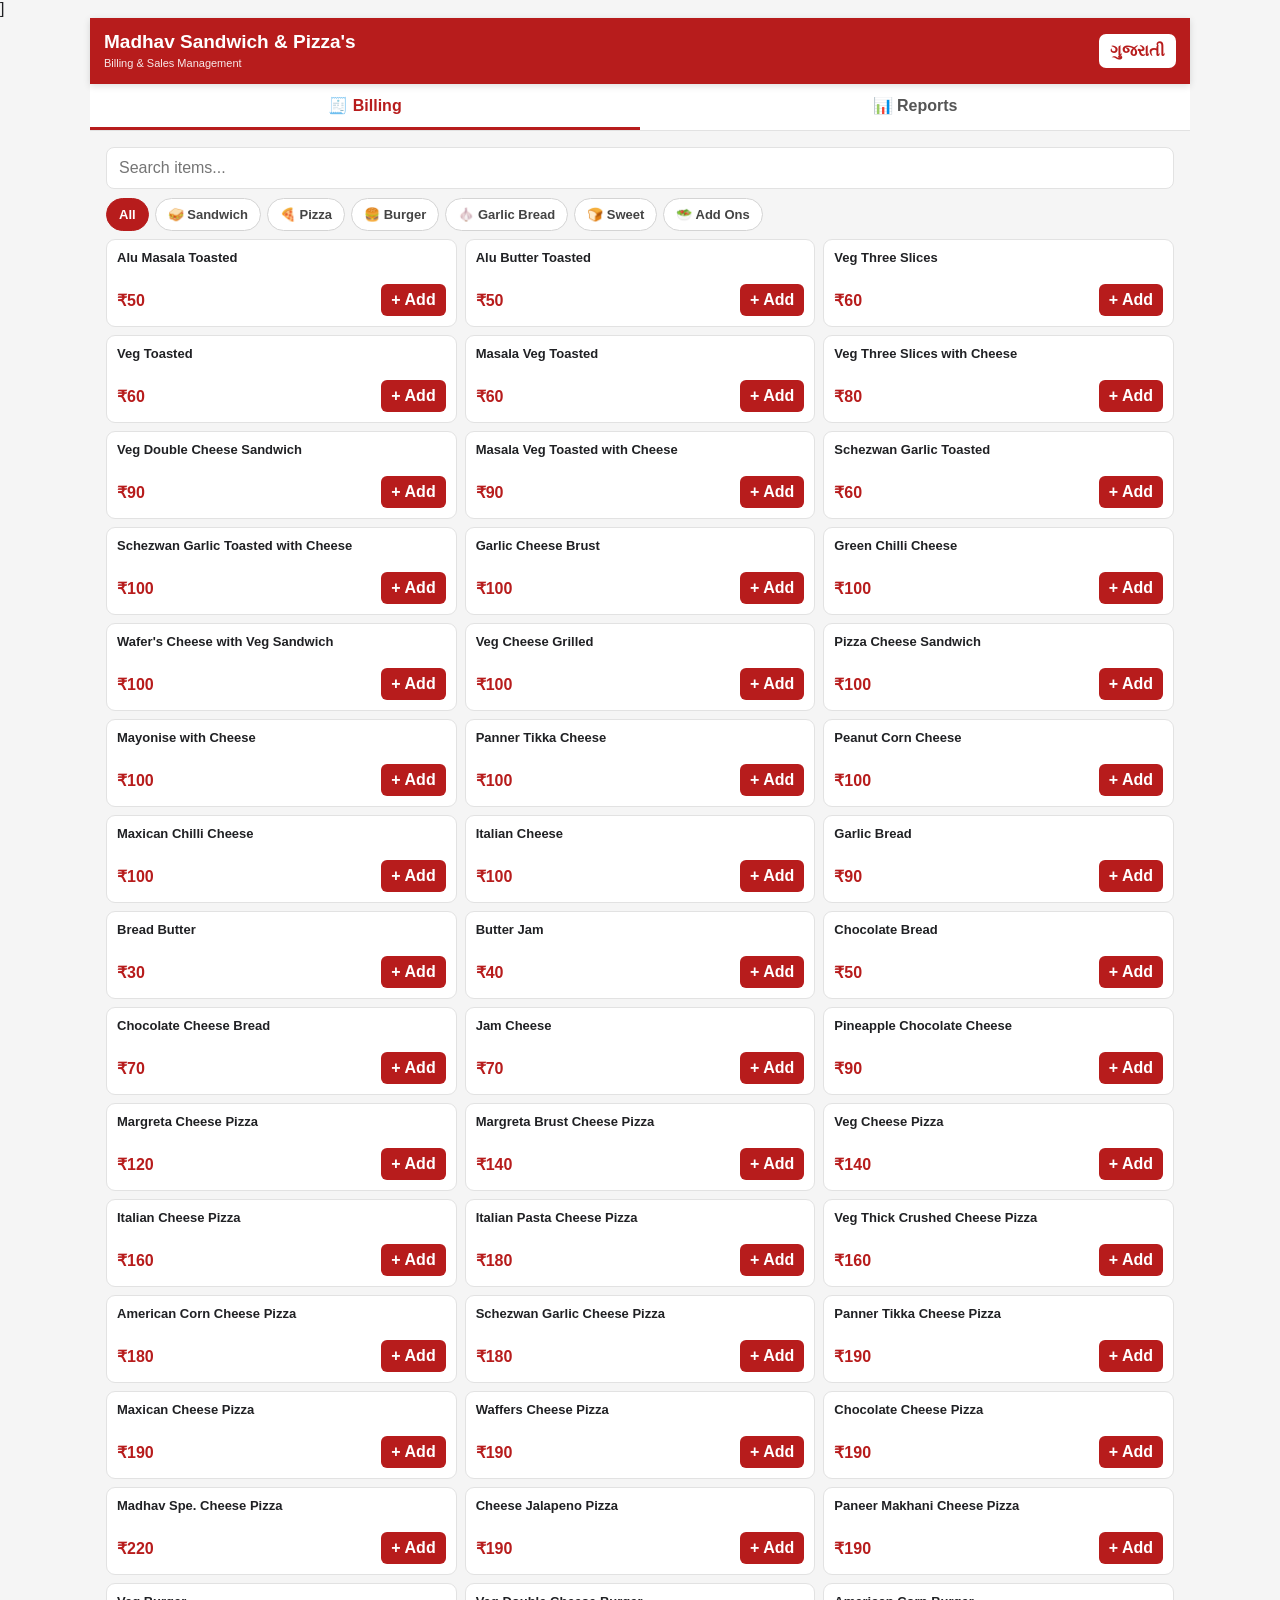
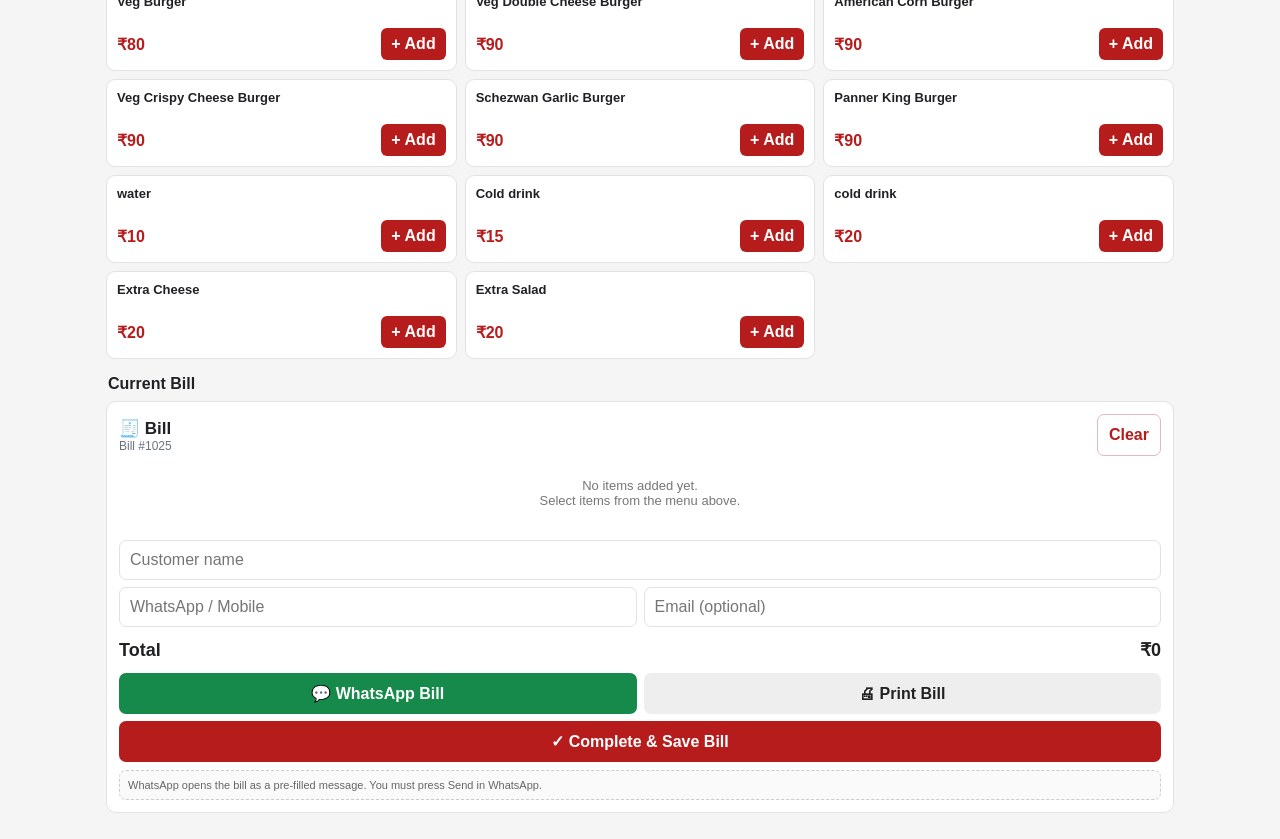
==== commit dd001e6d: "Add favicon link to index.html Added a favicon link to the HTML head section." ====
--- a/index.html
+++ b/index.html
@@ -4,7 +4,8 @@
 <meta charset="UTF-8">
 <meta name="viewport" content="width=device-width, initial-scale=1.0, viewport-fit=cover">
 <meta name="theme-color" content="#b71c1c">
-<title>Madhav Sandwich & Pizza's - Billing</title>
+<title>Madhav Sandwich & Pizza's - Billing</title>]
+  <link rel="icon" type="image/png" href="logo.png">
 <style>
 *{box-sizing:border-box}
 :root{
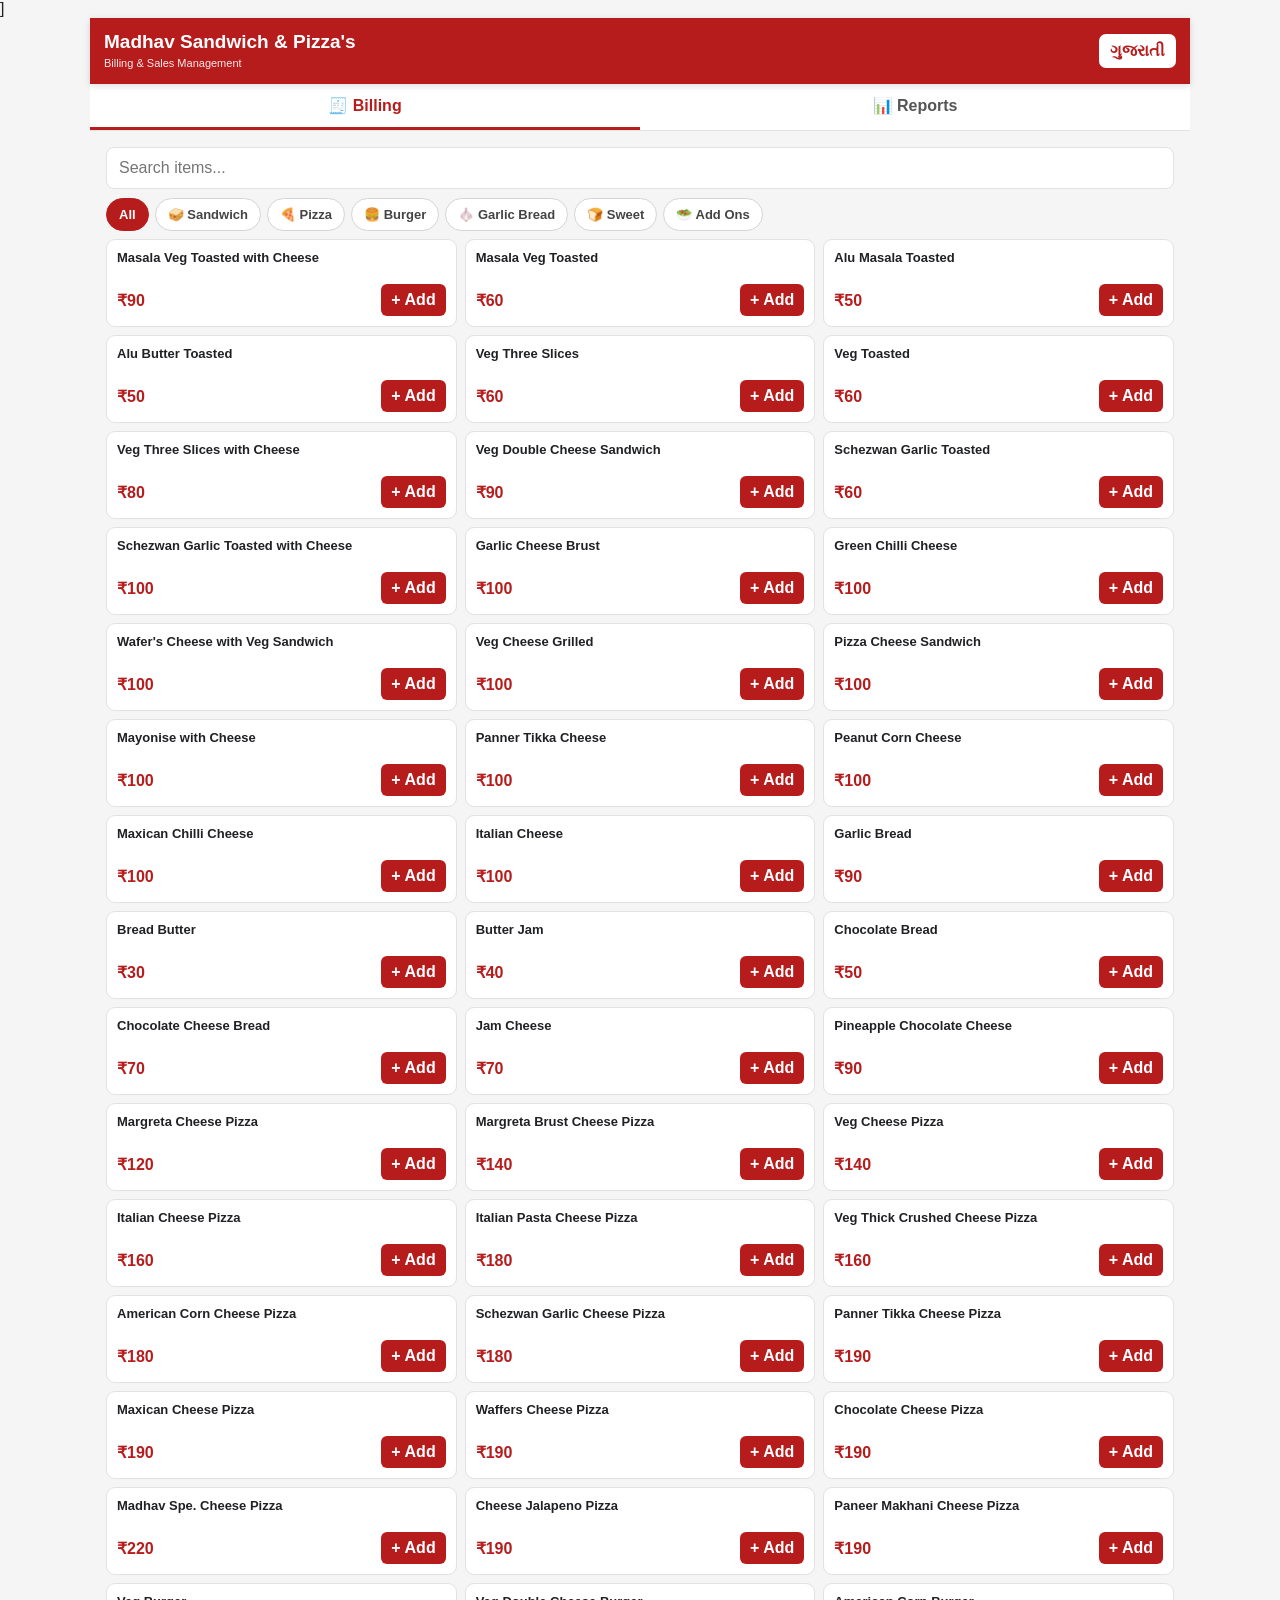
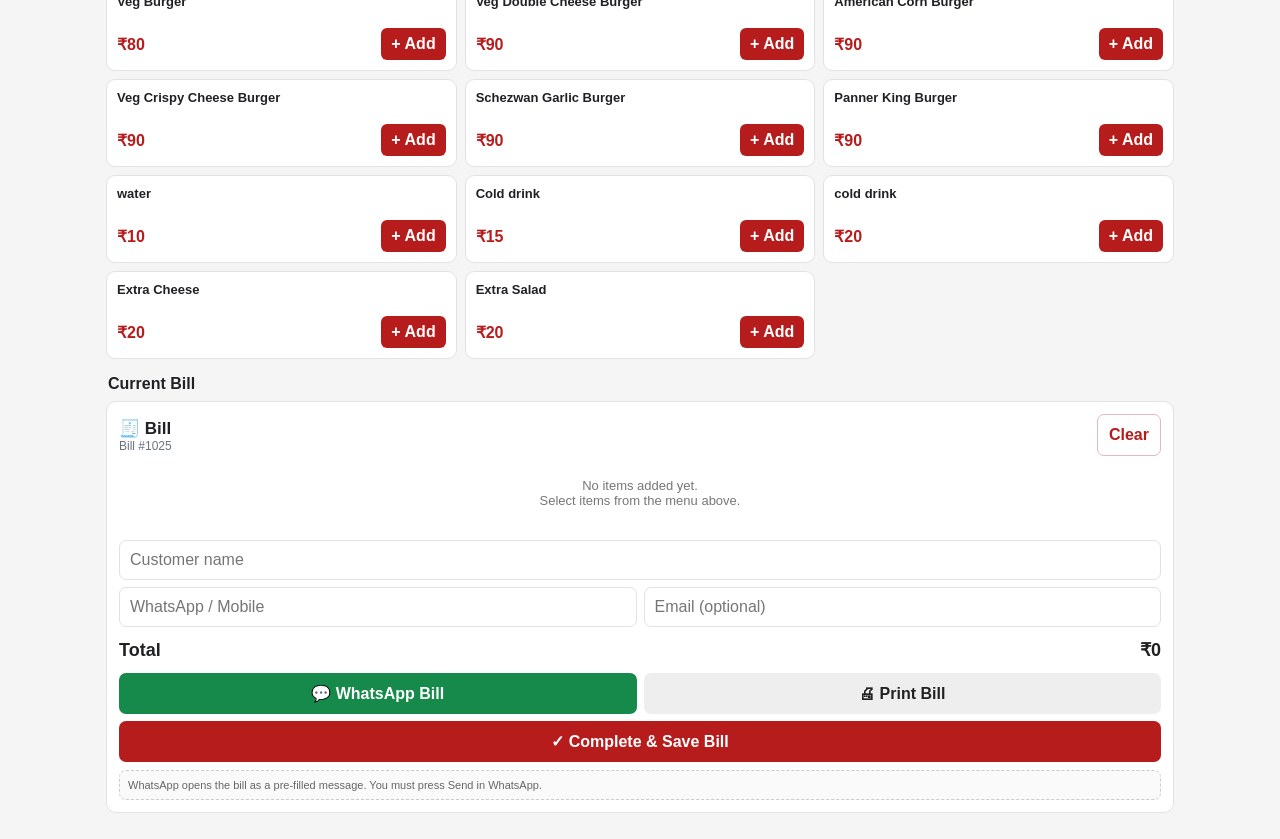
==== commit 60c4f57b: "Update index.html" ====
--- a/index.html
+++ b/index.html
@@ -5,8 +5,8 @@
 <meta name="viewport" content="width=device-width, initial-scale=1.0, viewport-fit=cover">
 <meta name="theme-color" content="#b71c1c">
 <title>Madhav Sandwich & Pizza's - Billing</title>]
-  <link rel="icon" type="image/png" href="logo.png">
-<style>
+<link rel="icon" href="./logo.png">
+  <style>
 *{box-sizing:border-box}
 :root{
   --red:#b71c1c;--red2:#d32f2f;--dark:#202124;--muted:#6b7280;
@@ -174,14 +174,14 @@
 
 <script>
 const englishItems = [
+{id:8,name:"Masala Veg Toasted with Cheese",price:90,cat:"sandwich"},
+{id:5,name:"Masala Veg Toasted",price:60,cat:"sandwich"},
 {id:1,name:"Alu Masala Toasted",price:50,cat:"sandwich"},
 {id:2,name:"Alu Butter Toasted",price:50,cat:"sandwich"},
 {id:3,name:"Veg Three Slices",price:60,cat:"sandwich"},
 {id:4,name:"Veg Toasted",price:60,cat:"sandwich"},
-{id:5,name:"Masala Veg Toasted",price:60,cat:"sandwich"},
 {id:6,name:"Veg Three Slices with Cheese",price:80,cat:"sandwich"},
 {id:7,name:"Veg Double Cheese Sandwich",price:90,cat:"sandwich"},
-{id:8,name:"Masala Veg Toasted with Cheese",price:90,cat:"sandwich"},
 {id:9,name:"Schezwan Garlic Toasted",price:60,cat:"sandwich"},
 {id:10,name:"Schezwan Garlic Toasted with Cheese",price:100,cat:"sandwich"},
 {id:11,name:"Garlic Cheese Brust",price:100,cat:"sandwich"},
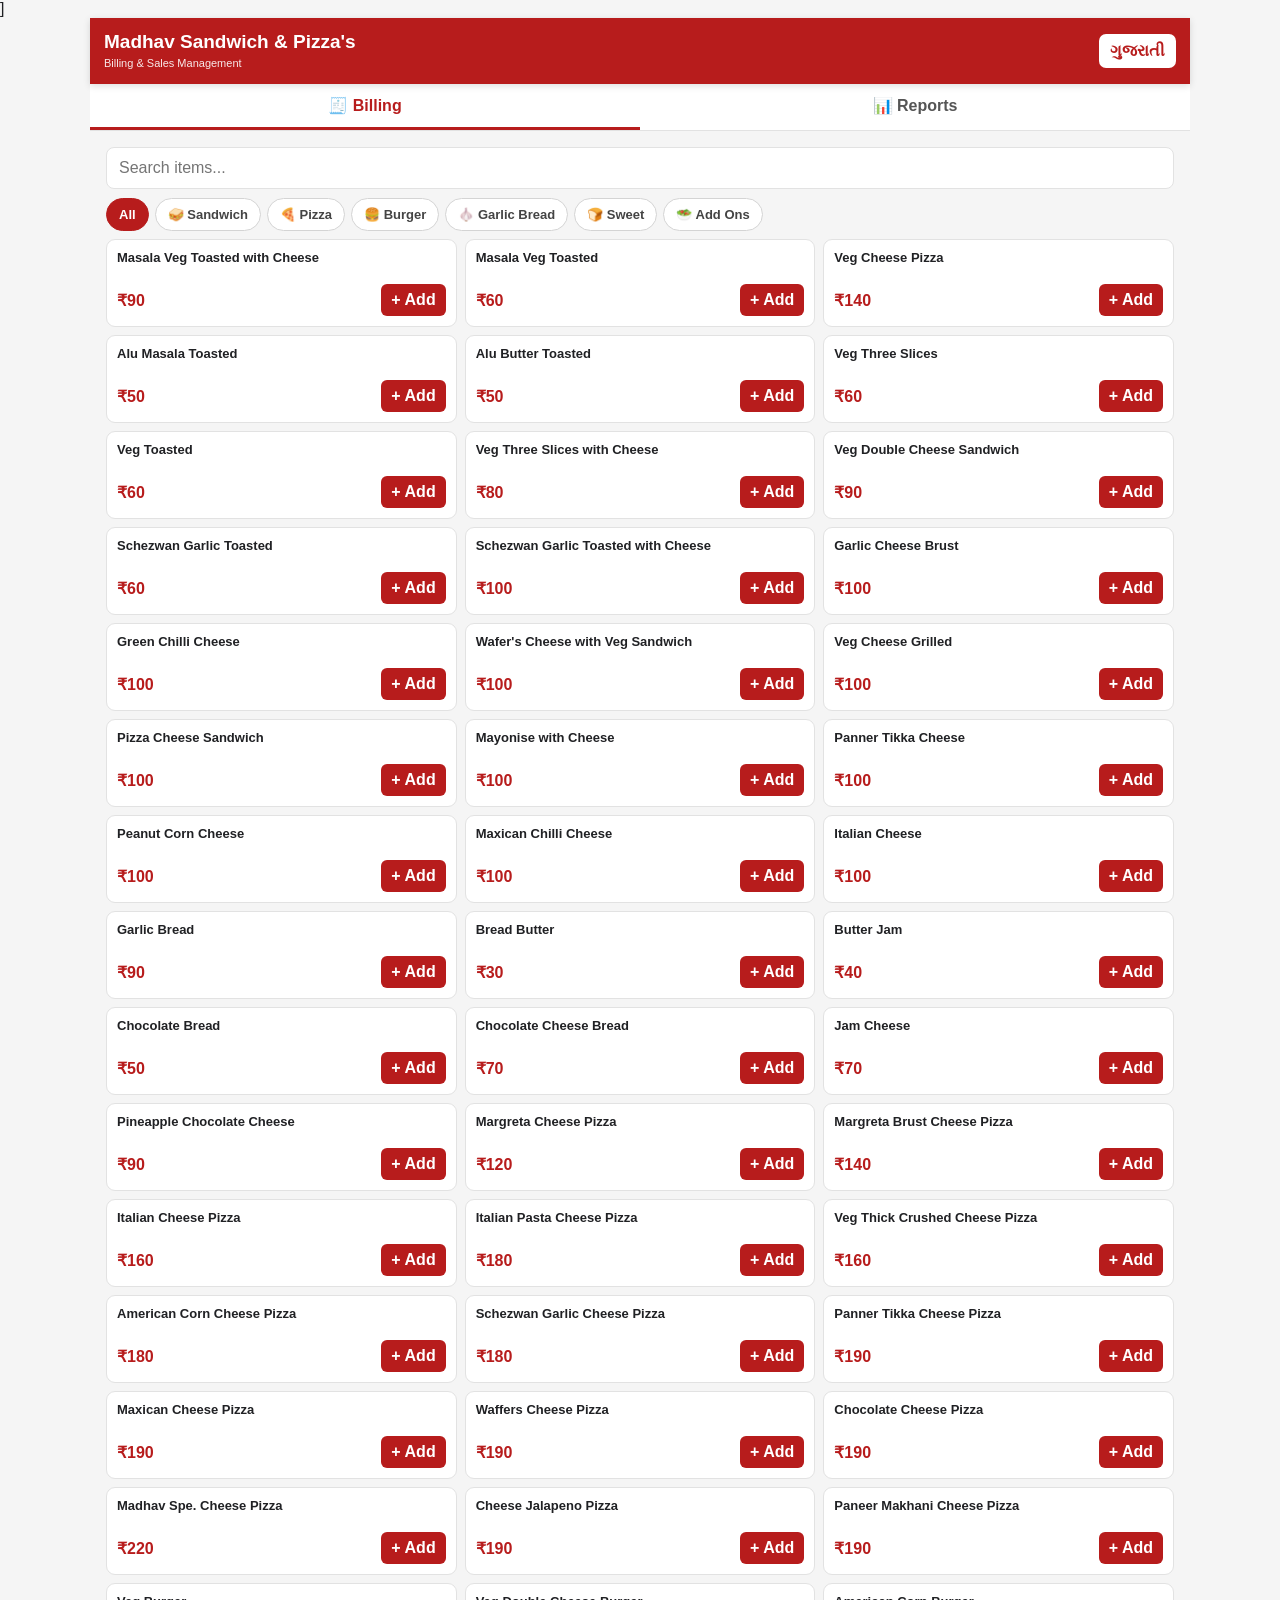
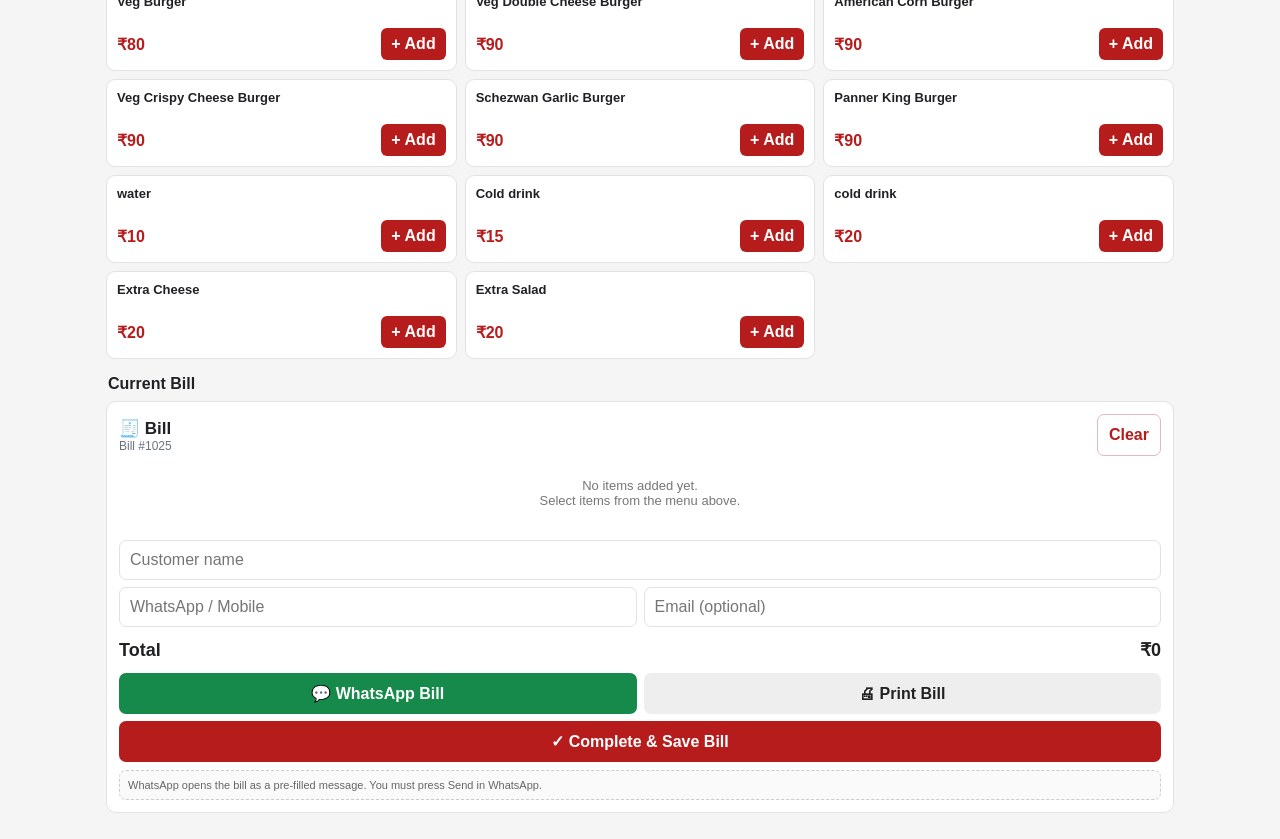
==== commit 4cdd9913: "Update index.html" ====
--- a/index.html
+++ b/index.html
@@ -176,6 +176,7 @@
 const englishItems = [
 {id:8,name:"Masala Veg Toasted with Cheese",price:90,cat:"sandwich"},
 {id:5,name:"Masala Veg Toasted",price:60,cat:"sandwich"},
+{id:30,name:"Veg Cheese Pizza",price:140,cat:"pizza"},
 {id:1,name:"Alu Masala Toasted",price:50,cat:"sandwich"},
 {id:2,name:"Alu Butter Toasted",price:50,cat:"sandwich"},
 {id:3,name:"Veg Three Slices",price:60,cat:"sandwich"},
@@ -203,7 +204,6 @@
 {id:27,name:"Pineapple Chocolate Cheese",price:90,cat:"sweet"},
 {id:28,name:"Margreta Cheese Pizza",price:120,cat:"pizza"},
 {id:29,name:"Margreta Brust Cheese Pizza",price:140,cat:"pizza"},
-{id:30,name:"Veg Cheese Pizza",price:140,cat:"pizza"},
 {id:31,name:"Italian Cheese Pizza",price:160,cat:"pizza"},
 {id:32,name:"Italian Pasta Cheese Pizza",price:180,cat:"pizza"},
 {id:33,name:"Veg Thick Crushed Cheese Pizza",price:160,cat:"pizza"},
@@ -230,14 +230,15 @@
 ];
 
 const gujaratiItems = [
+{id:8,name:"મસાલા વેજ ટોસ્ટેડ વિથ ચીઝ",price:90,cat:"sandwich"},
+{id:5,name:"મસાલા વેજ ટોસ્ટેડ",price:60,cat:"sandwich"},
+{id:30,name:"વેજ ચીઝ પિઝ્ઝા",price:140,cat:"pizza"},
 {id:1,name:"આલુ મસાલા ટોસ્ટેડ",price:50,cat:"sandwich"},
 {id:2,name:"આલુ બટર ટોસ્ટેડ",price:50,cat:"sandwich"},
 {id:3,name:"વેજ થ્રી સ્લાઇસ",price:60,cat:"sandwich"},
 {id:4,name:"વેજ ટોસ્ટેડ",price:60,cat:"sandwich"},
-{id:5,name:"મસાલા વેજ ટોસ્ટેડ",price:60,cat:"sandwich"},
 {id:6,name:"વેજ થ્રી સ્લાઇસ વિથ ચીઝ",price:80,cat:"sandwich"},
 {id:7,name:"વેજ ડબલ ચીઝ સેન્ડવિચ",price:90,cat:"sandwich"},
-{id:8,name:"મસાલા વેજ ટોસ્ટેડ વિથ ચીઝ",price:90,cat:"sandwich"},
 {id:9,name:"શેજવાન ગાર્લિક ટોસ્ટેડ",price:60,cat:"sandwich"},
 {id:10,name:"શેજવાન ગાર્લિક ટોસ્ટેડ વિથ ચીઝ",price:100,cat:"sandwich"},
 {id:11,name:"ગાર્લિક ચીઝ બર્સ્ટ",price:100,cat:"sandwich"},
@@ -259,7 +260,6 @@
 {id:27,name:"પાઈનએપલ ચોકલેટ ચીઝ",price:90,cat:"sweet"},
 {id:28,name:"માર્ગ્રેટા ચીઝ પિઝ્ઝા",price:120,cat:"pizza"},
 {id:29,name:"માર્ગ્રેટા બર્સ્ટ ચીઝ પિઝ્ઝા",price:140,cat:"pizza"},
-{id:30,name:"વેજ ચીઝ પિઝ્ઝા",price:140,cat:"pizza"},
 {id:31,name:"ઈટાલિયન ચીઝ પિઝ્ઝા",price:160,cat:"pizza"},
 {id:32,name:"ઈટાલિયન પાસ્તા ચીઝ પિઝ્ઝા",price:180,cat:"pizza"},
 {id:33,name:"વેજ થિક ક્રસ્ટ ચીઝ પિઝ્ઝા",price:160,cat:"pizza"},
